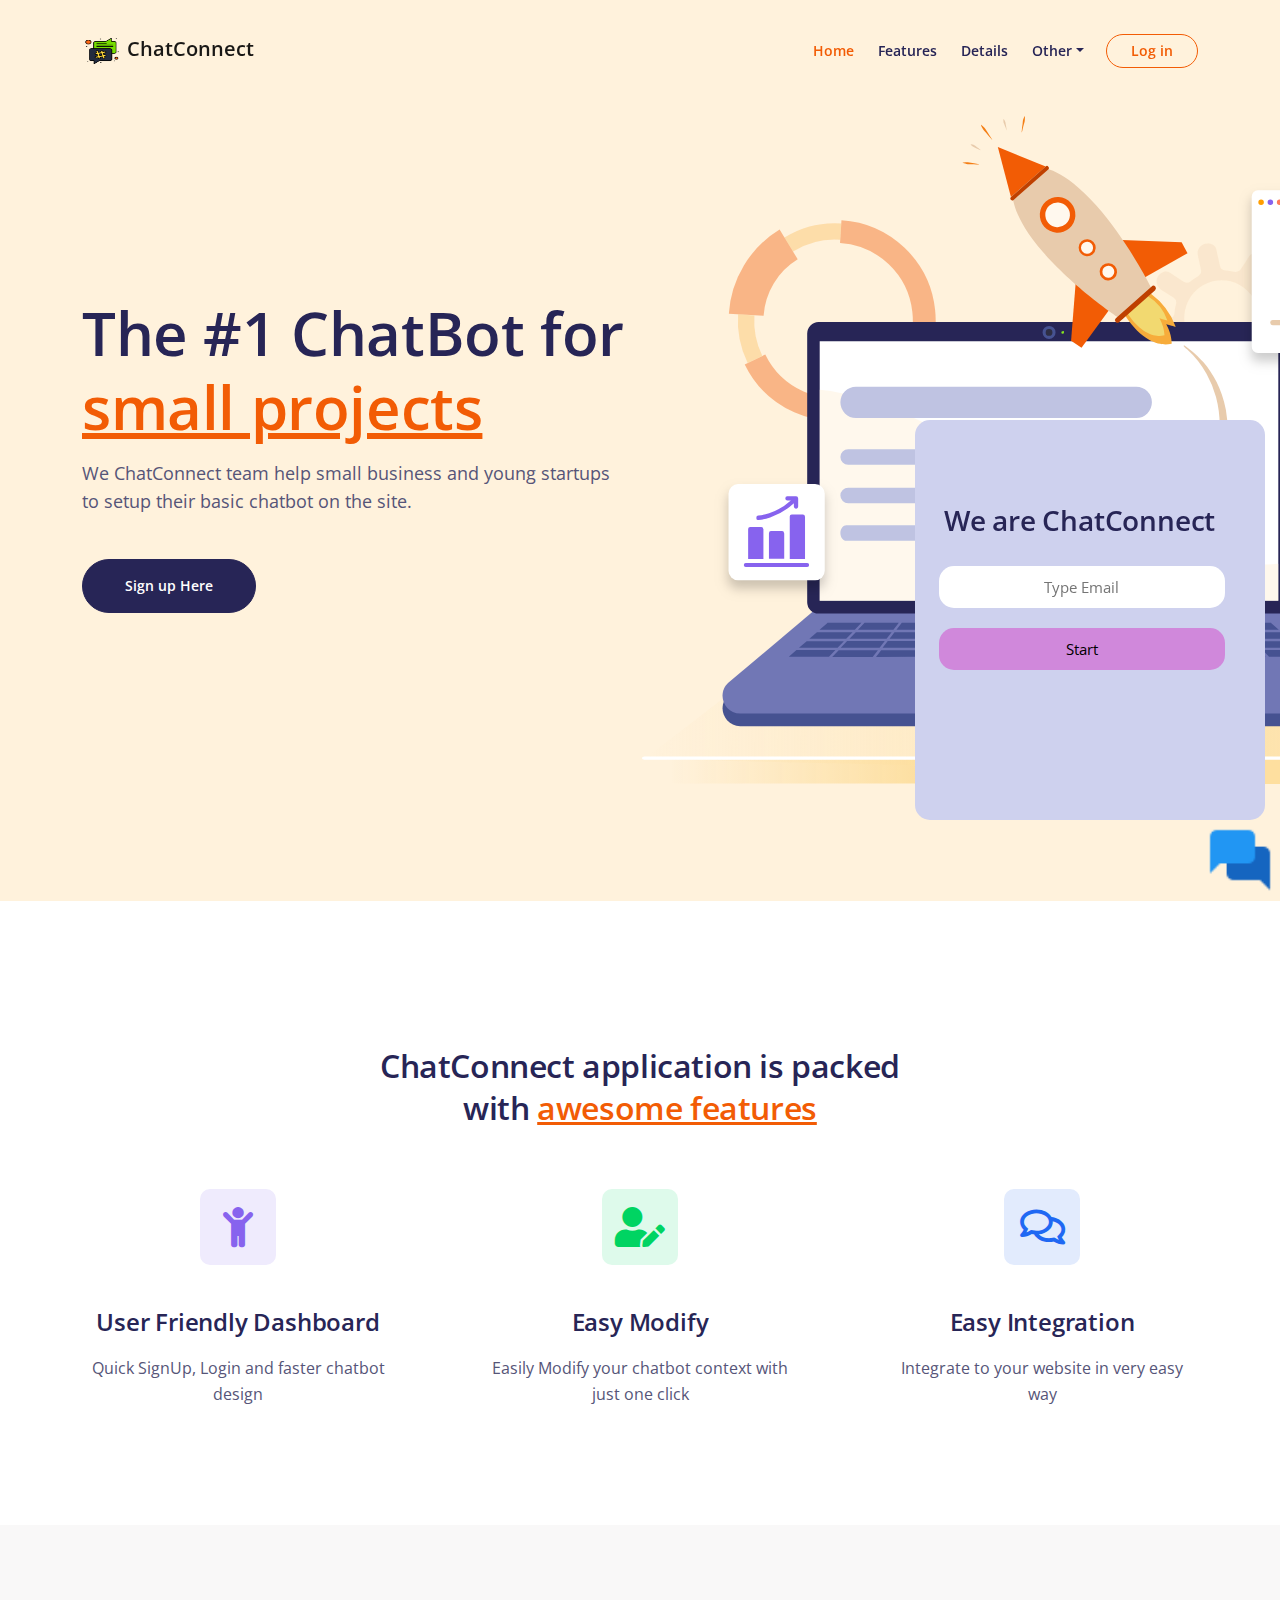
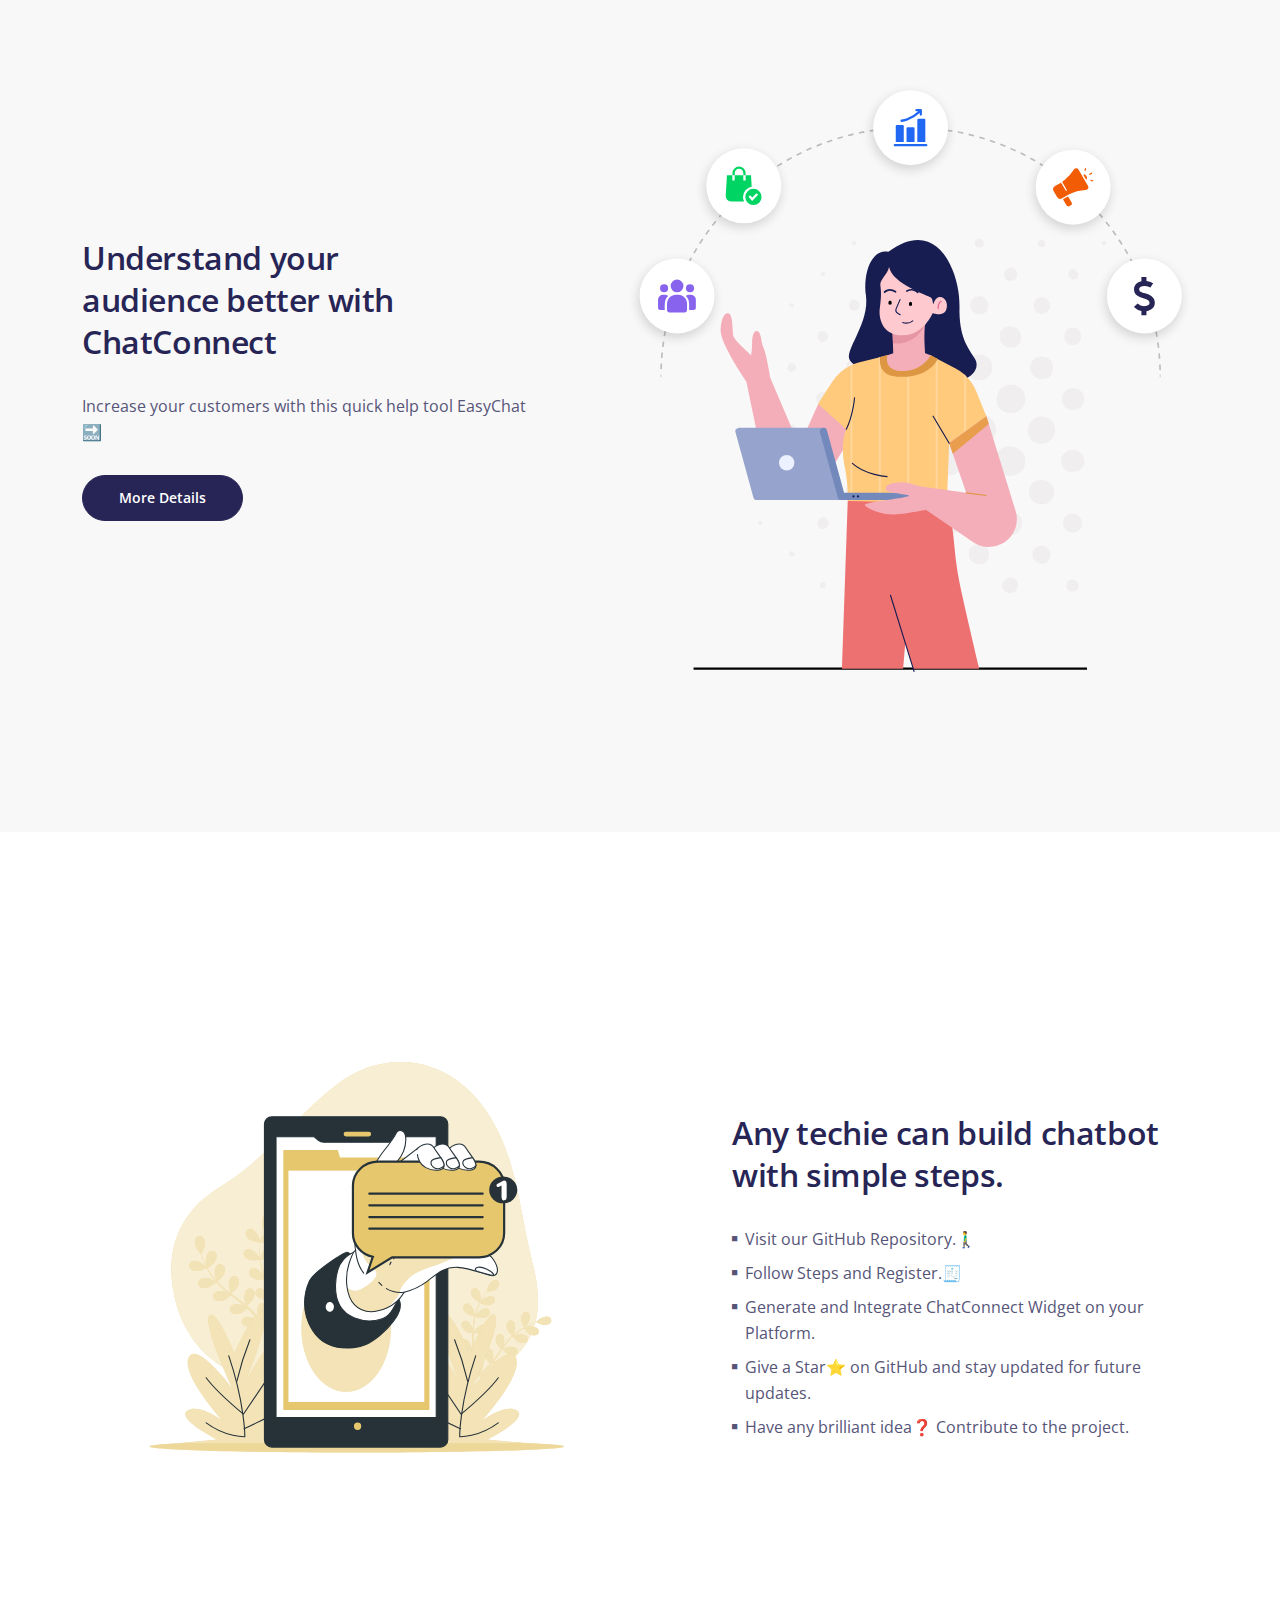
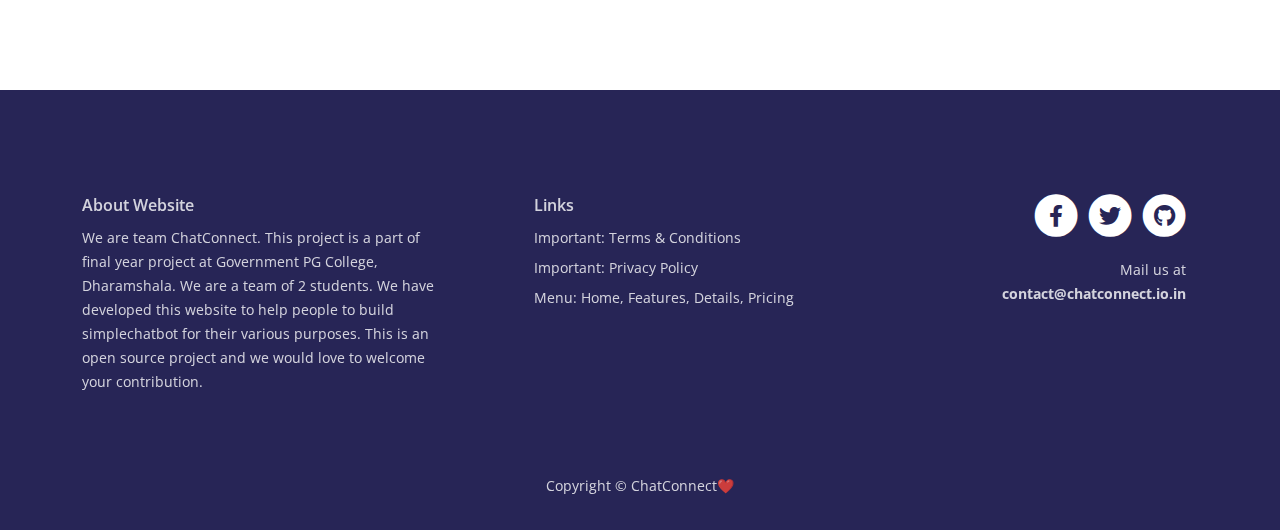
==== index.html @ c75a42ba "A chatbot website" ====
<!DOCTYPE html>
<html lang="en">

<head>
    <meta charset="utf-8">
    <meta name="viewport" content="width=device-width, initial-scale=1, shrink-to-fit=no">

    <!-- SEO Meta Tags -->
    <meta name="description" content="ChatConnect is a Final Year Project by students of Rajiv Gandhi College of Engineering Research and Technology, Chandrapur, Maharashtra.">
    <meta name="author" content="ChatConnect Team">
    <meta name="keywords" content="Best Chatbot Builder, JavaScript Chatbot, Open Source Chatbot, free chatbot,chatbot web application,bootstrap chatbot">
    <meta name="google-site-verification" content="56AmmQvuVXODUeE3Lm0507LO4G8ZgZD2p-uCyAZtt4Q" />
    <!-- OG Meta Tags to improve the way the post looks when you share the page on Facebook, Twitter, LinkedIn -->
    <meta property="og:site_name" content="official site of chatconnect" />
    <!-- website name -->
    <meta property="og:site" content="chatconnect.io.in" />
    <!-- website link -->
    <meta property="og:title" content="ChatConnect Team Presents" />
    <!-- title shown in the actual shared post -->
    <meta property="og:description" content="ChatConnect a free of cost chatbot builder web application which uses JSON to create meaningful chatbot for small business." />
    <!-- description shown in the actual shared post -->
    <meta property="og:image" content="chatconnect" />
    <!-- image link, make sure it's jpg -->
    <meta property="og:url" content="" />
    <!-- where do you want your post to link to -->

    <!-- Webpage Title -->
    <title>ChatConnect - Home</title>

    <!-- Styles -->
    <link href="https://fonts.googleapis.com/css2?family=Open+Sans:ital,wght@0,400;0,600;1,400&display=swap" rel="stylesheet">
    <link href="css/bootstrap.min.css" rel="stylesheet">
    <link href="css/fontawesome-all.min.css" rel="stylesheet">
    <link href="css/swiper.css" rel="stylesheet">
    <link href="css/styles.css" rel="stylesheet">
    <link rel="stylesheet" href="src/flow.css">
    <link rel="stylesheet" href="src/flowchat.css">

    <!-- Favicon  -->
    <link rel="icon" href="images/chatbot-logo.png">
</head>

<body data-bs-spy="scroll" data-bs-target="#navbarExample">

    <!-- Navigation -->
    <nav id="navbarExample" class="navbar navbar-expand-lg fixed-top navbar-light" aria-label="Main navigation">
        <div class="container">

            <!-- Image Logo -->
            <a class="navbar-brand logo-image" href="index.html" style="text-decoration: none;"><img src="images/chatbot-logo.png" alt="alternative" style="width: 40px;"> ChatConnect</a>

            <!-- Text Logo - Use this if you don't have a graphic logo -->
            <!-- <a class="navbar-brand logo-text" href="index.html">Ioniq</a> -->

            <button class="navbar-toggler p-0 border-0" type="button" id="navbarSideCollapse" aria-label="Toggle navigation">
                    <span class="navbar-toggler-icon"></span>
                </button>

            <div class="navbar-collapse offcanvas-collapse" id="navbarsExampleDefault">
                <ul class="navbar-nav ms-auto navbar-nav-scroll">
                    <li class="nav-item">
                        <a class="nav-link active" aria-current="page" href="#header">Home</a>
                    </li>
                    <li class="nav-item">
                        <a class="nav-link" href="#features">Features</a>
                    </li>
                    <li class="nav-item">
                        <a class="nav-link" href="#details">Details</a>
                    </li>
                    <li class="nav-item d-none">
                        <a class="nav-link" href="#pricing">Pricing</a>
                    </li>
                    <li class="nav-item dropdown">
                        <a class="nav-link dropdown-toggle" href="#" id="dropdown01" data-bs-toggle="dropdown" aria-expanded="false">Other</a>
                        <ul class="dropdown-menu" aria-labelledby="dropdown01">
                            <li><a class="dropdown-item" href="article.html">Article Details</a></li>
                            <li>
                                <div class="dropdown-divider"></div>
                            </li>
                            <li><a class="dropdown-item" href="terms.html">Terms Conditions</a></li>
                            <li>
                                <div class="dropdown-divider"></div>
                            </li>
                            <li><a class="dropdown-item" href="privacy.html">Privacy Policy</a></li>
                        </ul>
                    </li>
                </ul>
                <span class="nav-item">
                        <a class="btn-outline-sm" href="log-in.html">Log in</a>
                </span>
            </div>
            <!-- end of navbar-collapse -->
        </div>
        <!-- end of container -->
    </nav>
    <!-- end of navbar -->
    <!-- end of navigation -->


    <!-- Header -->
    <header id="header" class="header">
        <div class="container">
            <div class="row">
                <div class="col-lg-6">
                    <div class="text-container">
                        <h1 class="h1-large">The #1 ChatBot for<span class="replace-me">small projects, young startups</span></h1>
                        <p class="p-large">We ChatConnect team help small business and young startups to setup their basic chatbot on the site.</p>
                        <a class="btn-solid-lg" href="sign-up.html">Sign up Here</a>
                    </div>
                    <!-- end of text-container -->
                </div>
                <!-- end of col -->
                <div class="col-lg-6">
                    <div class="image-container">
                        <img class="img-fluid" src="images/header-illustration.svg" alt="alternative">
                    </div>
                    <!-- end of image-container -->
                </div>
                <!-- end of col -->
            </div>
            <!-- end of row -->
        </div>
        <!-- end of container -->
    </header>
    <!-- end of header -->
    <!-- end of header -->


    <!-- Features -->
    <div id="features" class="cards-1">
        <div class="container">
            <div class="row">
                <div class="col-lg-12">
                    <h2 class="h2-heading">ChatConnect application is packed with <span>awesome features</span></h2>
                </div>
                <!-- end of col -->
            </div>
            <!-- end of row -->
            <div class="row">
                <div class="col-lg-12">

                    <!-- Card -->
                    <div class="card">
                        <div class="card-icon">
                            <span class="fas fa-child"></span>
                        </div>
                        <div class="card-body">
                            <h4 class="card-title">User Friendly Dashboard</h4>
                            <p>Quick SignUp, Login and faster chatbot design</p>
                        </div>
                    </div>
                    <!-- end of card -->

                    <!-- Card -->
                    <div class="card">
                        <div class="card-icon green">
                            <span class="fas fa-user-edit"></span>
                        </div>
                        <div class="card-body">
                            <h4 class="card-title">Easy Modify</h4>
                            <p>Easily Modify your chatbot context with just one click</p>
                        </div>
                    </div>
                    <!-- end of card -->

                    <!-- Card -->
                    <div class="card">
                        <div class="card-icon blue">
                            <span class="far fa-comments"></span>
                        </div>
                        <div class="card-body">
                            <h4 class="card-title">Easy Integration</h4>
                            <p>Integrate to your website in very easy way</p>
                        </div>
                    </div>
                    <!-- end of card -->

                </div>
                <!-- end of col -->
            </div>
            <!-- end of row -->
        </div>
        <!-- end of container -->
    </div>
    <!-- end of cards-1 -->
    <!-- end of services -->


    <!-- Details 1 -->
    <div id="details" class="basic-1 bg-gray">
        <div class="container">
            <div class="row">
                <div class="col-lg-6 col-xl-5">
                    <div class="text-container">
                        <h2>Understand your audience better with ChatConnect</h2>
                        <p>Increase your customers with this quick help tool EasyChat 🔜</p>
                        <a class="btn-solid-reg" data-bs-toggle="modal" data-bs-target="#staticBackdrop">More Details</a>
                    </div>
                    <!-- end of text-container -->
                </div>
                <!-- end of col -->
                <div class="col-lg-6 col-xl-7">
                    <div class="image-container">
                        <img class="img-fluid" src="images/details-1.svg" alt="alternative">
                    </div>
                    <!-- end of image-container -->
                </div>
                <!-- end of col -->
            </div>
            <!-- end of row -->
        </div>
        <!-- end of container -->
    </div>
    <!-- end of basic-1 -->
    <!-- end of details 1 -->


    <!-- Details Modal -->
    <div id="staticBackdrop" class="modal fade" tabindex="-1" aria-hidden="true">
        <div class="modal-dialog">
            <div class="modal-content">
                <div class="row">
                    <button type="button" class="btn-close" data-bs-dismiss="modal" aria-label="Close"></button>
                    <div class="col-lg-8">
                        <div class="image-container">
                            <img class="img-fluid" src="images/details-modal.jpg" alt="alternative">
                        </div>
                        <!-- end of image-container -->
                    </div>
                    <!-- end of col -->
                    <div class="col-lg-4">
                        <h3>Goals to be accomplished</h3>
                        <hr>
                        <p>Dealing with user queries, website engagement.</p>
                        <h4>User Feedback</h4>
                        <p>Experience the new way to stay connect with users and receive constant feedback for improvisation.</p>
                        <ul class="list-unstyled li-space-lg">
                            <li class="d-flex">
                                <i class="fas fa-chevron-right"></i>
                                <div class="flex-grow-1">EasyChat tool Coming Soon</div>
                            </li>
                            <li class="d-flex">
                                <i class="fas fa-chevron-right"></i>
                                <div class="flex-grow-1">EasyChat tool Coming Soon</div>
                            </li>
                            <li class="d-flex">
                                <i class="fas fa-chevron-right"></i>
                                <div class="flex-grow-1">EasyChat tool Coming Soon</div>
                            </li>
                            <li class="d-flex">
                                <i class="fas fa-chevron-right"></i>
                                <div class="flex-grow-1">EasyChat tool Coming Soon</div>
                            </li>
                            <li class="d-flex">
                                <i class="fas fa-chevron-right"></i>
                                <div class="flex-grow-1">EasyChat tool Coming Soon</div>
                            </li>
                        </ul>
                        <a id="modalCtaBtn" class="btn-solid-reg" href="#your-link">Details</a>
                        <button type="button" class="btn-outline-reg" data-bs-dismiss="modal">Close</button>
                    </div>
                    <!-- end of col -->
                </div>
                <!-- end of row -->
            </div>
            <!-- end of modal-content -->
        </div>
        <!-- end of modal-dialog -->
    </div>
    <!-- end of modal -->
    <!-- end of details modal -->


    <!-- Details 2 -->
    <div class="basic-2">
        <div class="container">
            <div class="row">
                <div class="col-lg-6">
                    <div class="image-container">
                        <img class="img-fluid" src="images/details-7.svg" alt="alternative">
                    </div>
                    <!-- end of image-container -->
                </div>
                <!-- end of col -->
                <div class="col-lg-6">
                    <div class="text-container">
                        <h2>Any techie can build chatbot with simple steps.</h2>
                        <p></p>
                        <ul class="list-unstyled li-space-lg">
                            <li class="d-flex">
                                <i class="fas fa-square"></i>
                                <div class="flex-grow-1">Visit our GitHub Repository.🚶‍♂️</div>
                            </li>
                            <li class="d-flex">
                                <i class="fas fa-square"></i>
                                <div class="flex-grow-1">Follow Steps and Register.🧾</div>
                            </li>
                            <li class="d-flex">
                                <i class="fas fa-square"></i>
                                <div class="flex-grow-1">Generate and Integrate ChatConnect Widget on your Platform.</div>
                            </li>
                            <li class="d-flex">
                                <i class="fas fa-square"></i>
                                <div class="flex-grow-1">Give a Star⭐ on GitHub and stay updated for future updates.</div>
                            </li>
                            <li class="d-flex">
                                <i class="fas fa-square"></i>
                                <div class="flex-grow-1">Have any brilliant idea❓ Contribute to the project.</div>
                            </li>
                        </ul>
                    </div>
                    <!-- end of text-container -->
                </div>
                <!-- end of col -->
            </div>
            <!-- end of row -->
        </div>
        <!-- end of container -->
    </div>
    <!-- end of basic-2 -->
    <!-- end of details 2 -->



    <!-- Pricing -->
    <div id="pricing" class="cards-2 bg-gray d-none">
        <div class="container">
            <div class="row">
                <div class="col-lg-12">
                    <h2 class="h2-heading">Free forever tier and 2 pro plans</h2>
                </div>
                <!-- end of col -->
            </div>
            <!-- end of row -->
            <div class="row">
                <div class="col-lg-12">

                    <!-- Card -->
                    <div class="card">
                        <div class="card-body">
                            <div class="card-title">
                                <img class="decoration-lines" src="images/decoration-lines.svg" alt="alternative"><span>Free tier</span><img class="decoration-lines flipped" src="images/decoration-lines.svg" alt="alternative">
                            </div>
                            <ul class="list-unstyled li-space-lg">
                                <li>Fusce pulvinar eu mi acm</li>
                                <li>Curabitur consequat nisl bro</li>
                                <li>Reget facilisis molestie</li>
                                <li>Vivamus vitae sem in tortor</li>
                                <li>Pharetra vehicula ornares</li>
                                <li>Vivamus dignissim sit amet</li>
                                <li>Ut convallis aliquama set</li>
                            </ul>
                            <div class="price">Free</div>
                            <a href="sign-up.html" class="btn-solid-reg">Sign up</a>
                        </div>
                    </div>
                    <!-- end of card -->

                    <!-- Card -->
                    <div class="card">
                        <div class="card-body">
                            <div class="card-title">
                                <img class="decoration-lines" src="images/decoration-lines.svg" alt="alternative"><span>Advanced</span><img class="decoration-lines flipped" src="images/decoration-lines.svg" alt="alternative">
                            </div>
                            <ul class="list-unstyled li-space-lg">
                                <li>Nunc commodo magna quis</li>
                                <li>Lacus fermentum tincidunt</li>
                                <li>Nullam lobortis porta diam</li>
                                <li>Announcing of invita mro</li>
                                <li>Dictum metus placerat luctus</li>
                                <li>Sed laoreet blandit mollis</li>
                                <li>Mauris non luctus est</li>
                            </ul>
                            <div class="price">$19<span>/month</span></div>
                            <a href="sign-up.html" class="btn-solid-reg">Sign up</a>
                        </div>
                    </div>
                    <!-- end of card -->

                    <!-- Card -->
                    <div class="card">
                        <div class="card-body">
                            <div class="card-title">
                                <img class="decoration-lines" src="images/decoration-lines.svg" alt="alternative"><span>Professional</span><img class="decoration-lines flipped" src="images/decoration-lines.svg" alt="alternative">
                            </div>
                            <ul class="list-unstyled li-space-lg">
                                <li>Quisque rutrum mattis</li>
                                <li>Quisque tristique cursus lacus</li>
                                <li>Interdum sollicitudin maec</li>
                                <li>Quam posuerei pellentesque</li>
                                <li>Est neco gravida turpis integer</li>
                                <li>Mollis felis. Integer id quam</li>
                                <li>Id tellus hendrerit lacinia</li>
                            </ul>
                            <div class="price">$29<span>/month</span></div>
                            <a href="sign-up.html" class="btn-solid-reg">Sign up</a>
                        </div>
                    </div>
                    <!-- end of card -->

                </div>
                <!-- end of col -->
            </div>
            <!-- end of row -->
        </div>
        <!-- end of container -->
    </div>
    <!-- end of cards-2 -->
    <!-- end of pricing -->



    <!-- Footer -->
    <div class="footer">
        <div class="container">
            <div class="row">
                <div class="col-lg-12">
                    <div class="footer-col first">
                        <h6>About Website</h6>
                        <p class="p-small">We are team ChatConnect. This project is a part of final year project at Government PG College, Dharamshala. We are a team of 2 students. We have developed this website to help people
                            to build simplechatbot for their various purposes. This is an open source project and we would love to welcome your contribution.
                        </p>
                    </div>
                    <!-- end of footer-col -->
                    <div class="footer-col second">
                        <h6>Links</h6>
                        <ul class="list-unstyled li-space-lg p-small">
                            <li>Important: <a href="terms.html">Terms & Conditions</a></li>
                            <li>Important: <a href="privacy.html">Privacy Policy</a></li>
                            <li>Menu: <a href="#header">Home</a>, <a href="#features">Features</a>, <a href="#details">Details</a>, <a href="#pricing">Pricing</a></li>
                        </ul>
                    </div>
                    <!-- end of footer-col -->
                    <div class="footer-col third">
                        <span class="fa-stack">
                                <a href="#">
                                    <i class="fas fa-circle fa-stack-2x"></i>
                                    <i class="fab fa-facebook-f fa-stack-1x"></i>
                                </a>
                            </span>
                        <span class="fa-stack">
                                <a href="#">
                                    <i class="fas fa-circle fa-stack-2x"></i>
                                    <i class="fab fa-twitter fa-stack-1x"></i>
                                </a>
                            </span>

                        <span class="fa-stack">
                                <a href="https://github.com/AmulyaMachhan/ChatConnect">
                                    <i class="fas fa-circle fa-stack-2x"></i>
                                    <i class="fab fa-github fa-stack-1x"></i>
                                </a>
                            </span>
                        <p class="p-small">Mail us at <a href="mailto:machhanamulya@gmail.com"><strong>contact@chatconnect.io.in</strong></a></p>
                    </div>
                    <!-- end of footer-col -->
                </div>
                <!-- end of col -->
            </div>
            <!-- end of row -->
        </div>
        <!-- end of container -->
    </div>
    <!-- end of footer -->
    <!-- end of footer -->


    <!-- Copyright -->
    <div class="copyright">
        <div class="container">
            <div class="row">
                <div class="col-lg-12">
                    <p class="p-small">Copyright © <a href="#your-link">ChatConnect❤️</a></p>
                </div>
                <!-- end of col -->
            </div>
            <!-- enf of row -->
        </div>
        <!-- end of container -->
    </div>
    <!-- end of copyright -->
    <!-- end of copyright -->


    <!-- Back To Top Button -->
    <button onclick="topFunction()" id="myBtn">
            <img src="images/up-arrow.png" alt="alternative">
        </button>
    <!-- end of back to top button -->

    <!-- Scripts -->
    <script src="js/bootstrap.min.js"></script>
    <!-- Bootstrap framework -->
    <script src="js/swiper.min.js"></script>
    <!-- Swiper for image and text sliders -->
    <script src="js/purecounter.min.js"></script>
    <!-- Purecounter counter for statistics numbers -->
    <script src="js/replaceme.min.js"></script>
    <!-- ReplaceMe for rotating text -->
    <script src="js/scripts.js"></script>
    <!-- Custom scripts -->
    <script src="https://code.jquery.com/jquery-3.4.1.min.js"></script>
    <script src="src/flowchat.js"></script>
    <script src="src/flowchatui.js"></script>
    <script>
        $(function() {

            $.getJSON("demo-data/data.json", function(dataJSON) {
                $('#flowchat').flowchat({
                    dataJSON: dataJSON,
                    autoStart: false
                });
            });
        });
    </script>

</body>

</html>
---- css/styles.css ----
/* Description: Master CSS file */


/*****************************************
Table Of Contents:
- General Styles
- Navigation
- Header
- Features
- Details 1
- Details Modal
- Details 2
- Testimonials
- Invitation
- Pricing
- Questions
- Footer
- Copyright
- Back To Top Button
- Extra Pages
- Media Queries
******************************************/


/*****************************************
Colors:
- Backgrounds - light gray #f9f8f8
- Buttons - navy blue #272556
- Buttons - orange #f25c05
- Headings text - navy blue #272556
- Body text - dark gray #565578
******************************************/


/**************************/


/*     General Styles     */


/**************************/


/* Button used to open the chat form - fixed at the bottom of the page */

body,
html {
    width: 100%;
    height: 100%;
}

body,
p {
    color: #565578;
    font: 400 1rem/1.625rem "Open Sans", sans-serif;
}

h1 {
    color: #272556;
    font-weight: 600;
    font-size: 2.5rem;
    line-height: 3.25rem;
    letter-spacing: -0.4px;
}

h2 {
    color: #272556;
    font-weight: 600;
    font-size: 2rem;
    line-height: 2.625rem;
    letter-spacing: -0.4px;
}

h3 {
    color: #272556;
    font-weight: 600;
    font-size: 1.75rem;
    line-height: 2.25rem;
    letter-spacing: -0.2px;
}

h4 {
    color: #272556;
    font-weight: 600;
    font-size: 1.5rem;
    line-height: 2.125rem;
    letter-spacing: -0.2px;
}

h5 {
    color: #272556;
    font-weight: 600;
    font-size: 1.25rem;
    line-height: 1.625rem;
}

h6 {
    color: #272556;
    font-weight: 600;
    font-size: 1rem;
    line-height: 1.375rem;
}

.p-large {
    font-size: 1.125rem;
    line-height: 1.75rem;
}

.p-small {
    font-size: 0.875rem;
    line-height: 1.5rem;
}

.testimonial-text {
    font-style: italic;
}

.testimonial-author {
    font-weight: 600;
    font-size: 1.125rem;
    line-height: 1.625rem;
}

.li-space-lg li {
    margin-bottom: 0.5rem;
}

a {
    color: #565578;
    text-decoration: underline;
}

a:hover {
    color: #565578;
    text-decoration: underline;
}

.no-line {
    text-decoration: none;
}

.no-line:hover {
    text-decoration: none;
}

.blue {
    color: #6168ff;
}

.bg-gray {
    background-color: #f9f8f8;
}

.btn-solid-reg {
    display: inline-block;
    padding: 1.375rem 2.25rem 1.375rem 2.25rem;
    border: 1px solid #272556;
    border-radius: 30px;
    background-color: #272556;
    color: #ffffff;
    font-weight: 600;
    font-size: 0.875rem;
    line-height: 0;
    text-decoration: none;
    transition: all 0.2s;
}

.btn-solid-reg:hover {
    background-color: transparent;
    color: #272556;
    /* needs to stay here because of the color property of a tag */
    text-decoration: none;
}

.btn-solid-lg {
    display: inline-block;
    padding: 1.625rem 2.625rem 1.625rem 2.625rem;
    border: 1px solid #272556;
    border-radius: 30px;
    background-color: #272556;
    color: #ffffff;
    font-weight: 600;
    font-size: 0.875rem;
    line-height: 0;
    text-decoration: none;
    transition: all 0.2s;
}

.btn-solid-lg:hover {
    background-color: transparent;
    color: #272556;
    /* needs to stay here because of the color property of a tag */
    text-decoration: none;
}

.btn-solid-sm {
    display: inline-block;
    padding: 1rem 1.5rem 1rem 1.5rem;
    border: 1px solid #272556;
    border-radius: 30px;
    background-color: #272556;
    color: #ffffff;
    font-weight: 600;
    font-size: 0.875rem;
    line-height: 0;
    text-decoration: none;
    transition: all 0.2s;
}

.btn-solid-sm:hover {
    background-color: transparent;
    color: #272556;
    /* needs to stay here because of the color property of a tag */
    text-decoration: none;
}

.btn-outline-reg {
    display: inline-block;
    padding: 1.375rem 2.25rem 1.375rem 2.25rem;
    border: 1px solid #f25c05;
    border-radius: 30px;
    background-color: transparent;
    color: #f25c05;
    font-weight: 600;
    font-size: 0.875rem;
    line-height: 0;
    text-decoration: none;
    transition: all 0.2s;
}

.btn-outline-reg:hover {
    background-color: #f25c05;
    color: #ffffff;
    text-decoration: none;
}

.btn-outline-lg {
    display: inline-block;
    padding: 1.625rem 2.625rem 1.625rem 2.625rem;
    border: 1px solid #f25c05;
    border-radius: 30px;
    background-color: transparent;
    color: #f25c05;
    font-weight: 600;
    font-size: 0.875rem;
    line-height: 0;
    text-decoration: none;
    transition: all 0.2s;
}

.btn-outline-lg:hover {
    background-color: #565578;
    color: #ffffff;
    text-decoration: none;
}

.btn-outline-sm {
    display: inline-block;
    padding: 1rem 1.5rem 1rem 1.5rem;
    border: 1px solid #f25c05;
    border-radius: 30px;
    background-color: transparent;
    color: #f25c05;
    font-weight: 600;
    font-size: 0.875rem;
    line-height: 0;
    text-decoration: none;
    transition: all 0.2s;
}

.btn-outline-sm:hover {
    background-color: #f25c05;
    color: #ffffff;
    text-decoration: none;
}

.form-floating label {
    margin-left: 0.5rem;
    color: #72719b;
}

.form-floating .form-control {
    padding-left: 1.25rem;
}

.form-control-submit-button {
    display: inline-block;
    width: 100%;
    height: 3.25rem;
    border: 1px solid #f25c05;
    border-radius: 30px;
    background-color: #f25c05;
    color: #ffffff;
    font-weight: 600;
    font-size: 0.875rem;
    line-height: 0;
    cursor: pointer;
    transition: all 0.2s;
}

.form-control-submit-button:hover {
    border: 1px solid #f25c05;
    background-color: transparent;
    color: #f25c05;
}


/* Fade Animation For Rotating Text - ReplaceMe  */

@-webkit-keyframes fadeIn {
    from {
        opacity: 0;
    }
    to {
        opacity: 1;
    }
}

@keyframes fadeIn {
    from {
        opacity: 0;
    }
    to {
        opacity: 1;
    }
}

.fadeIn {
    -webkit-animation: fadeIn 0.6s;
    animation: fadeIn 0.6s;
}

@-webkit-keyframes fadeOut {
    from {
        opacity: 1;
    }
    to {
        opacity: 0;
    }
}

@keyframes fadeOut {
    from {
        opacity: 1;
    }
    to {
        opacity: 0;
    }
}


/* end of fade animation for rotating text - replaceme */


/**********************/

body::-webkit-scrollbar {
    width: 0.5rem;
}

body::-webkit-scrollbar-track {
    box-shadow: inset 0 0 6px rgba(0, 0, 0, 0.3);
}

body::-webkit-scrollbar-thumb {
    background-color: darkgrey;
    outline: 5px solid slategrey;
}


/*     Navigation     */


/**********************/

.navbar {
    background-color: #fff2dc;
    font-weight: 600;
    font-size: 0.875rem;
    line-height: 0.875rem;
}

.navbar .navbar-brand {
    padding-top: 0.5rem;
    padding-bottom: 0.5rem;
}

.navbar .logo-image img {
    width: 132px;
    height: 30px;
}

.navbar .logo-text {
    color: #272556;
    font-weight: 600;
    font-size: 1.875rem;
    line-height: 1rem;
    text-decoration: none;
}

.offcanvas-collapse {
    position: fixed;
    top: 3.25rem;
    /* adjusts the height between the top of the page and the offcanvas menu */
    bottom: 0;
    left: 100%;
    width: 100%;
    padding-right: 1rem;
    padding-left: 1rem;
    overflow-y: auto;
    visibility: hidden;
    background-color: #fff2dc;
    transition: visibility .3s ease-in-out, -webkit-transform .3s ease-in-out;
    transition: transform .3s ease-in-out, visibility .3s ease-in-out;
    transition: transform .3s ease-in-out, visibility .3s ease-in-out, -webkit-transform .3s ease-in-out;
}

.offcanvas-collapse.open {
    visibility: visible;
    -webkit-transform: translateX(-100%);
    transform: translateX(-100%);
}

.navbar .navbar-nav {
    margin-top: 0.75rem;
    margin-bottom: 0.5rem;
}

.navbar .nav-item .nav-link {
    padding-top: 0.625rem;
    padding-bottom: 0.625rem;
    color: #272556;
    text-decoration: none;
    transition: all 0.2s ease;
}

.navbar .nav-item.dropdown.show .nav-link,
.navbar .nav-item .nav-link:hover,
.navbar .nav-item .nav-link.active {
    color: #f25c05;
}


/* Dropdown Menu */

.navbar .dropdown .dropdown-menu {
    animation: fadeDropdown 0.2s;
    /* required for the fade animation */
}

@keyframes fadeDropdown {
    0% {
        opacity: 0;
    }
    100% {
        opacity: 1;
    }
}

.navbar .dropdown-menu {
    margin-top: 0.25rem;
    margin-bottom: 0.25rem;
    border: none;
    background-color: #fff2dc;
}

.navbar .dropdown-item {
    padding-top: 0.625rem;
    padding-bottom: 0.625rem;
    color: #272556;
    font-weight: 600;
    font-size: 0.875rem;
    line-height: 0.875rem;
    text-decoration: none;
}

.navbar .dropdown-item:hover {
    background-color: #fff2dc;
    color: #f25c05;
}

.navbar .dropdown-divider {
    width: 100%;
    height: 1px;
    margin: 0.5rem auto 0.5rem auto;
    border: none;
    background-color: #d1d1d1;
}


/* end of dropdown menu */

.navbar .navbar-toggler {
    padding: 0;
    border: none;
    font-size: 1.25rem;
}


/*-------------------Regsiter-html--------------------*/

.account-settings .user-profile {
    margin: 0 0 1rem 0;
    padding-bottom: 1rem;
    text-align: center;
}

.account-settings .user-profile .user-avatar {
    margin: 0 0 1rem 0;
}

.account-settings .user-profile .user-avatar img {
    width: 150px;
    height: 150px;
    -webkit-border-radius: 100px;
    -moz-border-radius: 100px;
    border-radius: 100px;
}

.account-settings .user-profile h5.user-name {
    margin: 0 0 0.5rem 0;
}

.account-settings .user-profile h6.user-email {
    margin: 0;
    font-size: 0.8rem;
    font-weight: 400;
    color: #9fa8b9;
}

.account-settings .about {
    margin: 2rem 0 0 0;
    text-align: center;
}

.account-settings .about h5 {
    margin: 0 0 15px 0;
    color: #f25c05;
}

.account-settings .about p {
    font-size: 0.825rem;
}

.mb-2 {
    color: #f25c05;
}

.text-right button {
    background-color: #272556;
    color: #fff;
    font-weight: bold;
}

.text-right button:hover {
    background-color: #272556;
    color: #fff;
    font-weight: bold;
}

.form-control {
    border: 1px solid #cfd1d8;
    -webkit-border-radius: 2px;
    -moz-border-radius: 2px;
    border-radius: 2px;
    font-size: .825rem;
    background: #ffffff;
    color: #2e323c;
}

.card {
    background: #ffffff;
    -webkit-border-radius: 5px;
    -moz-border-radius: 5px;
    border-radius: 5px;
    border: 0;
    margin-bottom: 1rem;
}

.text-right button {
    margin-top: 15px;
}


/*--------------Regsiter html ends---------------*/


/******************/


/*     Header     */


/******************/

.header {
    padding-top: 10px;
    padding-bottom: 9rem;
    background-color: #fff2dc;
    text-align: center;
}

.header .h1-large {
    margin-bottom: 15px;
}

.header .replace-me {
    color: #f25c05;
}

.header .replace-me span {
    text-decoration: underline;
}

.header .p-large {
    margin-bottom: 2.75rem;
}

.header .btn-solid-lg {
    display: block;
    margin-bottom: 1.75rem;
}

.header .text-container {
    margin-bottom: 5rem;
}


/********************/


/*     Features     */


/********************/

.cards-1 {
    padding-top: 9rem;
    padding-bottom: 1.25em;
    text-align: center;
}

.cards-1 .h2-heading {
    margin-bottom: 3.75rem;
}

.cards-1 .h2-heading span {
    color: #f25c05;
    text-decoration: underline;
}

.cards-1 .card {
    margin-bottom: 5rem;
    border: none;
    background-color: transparent;
}

.cards-1 .card-icon {
    width: 76px;
    height: 76px;
    margin-right: auto;
    margin-bottom: 2.5rem;
    margin-left: auto;
    border-radius: 10px;
    background-color: #efebfd;
}

.cards-1 .card-icon .fas,
.cards-1 .card-icon .far {
    color: #8763ee;
    font-size: 2.5rem;
    line-height: 76px;
}

.cards-1 .card-icon.green {
    background-color: #defaeb;
}

.cards-1 .card-icon.green .fas,
.cards-1 .card-icon.green .far {
    color: #00d462;
}

.cards-1 .card-icon.blue {
    background-color: #e2ebfd;
}

.cards-1 .card-icon.blue .fas,
.cards-1 .card-icon.blue .far {
    color: #1f68f3;
}

.cards-1 .card-body {
    padding: 0;
}

.cards-1 .card-title {
    margin-bottom: 1rem;
}

.cards-1 .card-body p {
    margin-bottom: 1.125rem;
}


/*********************/


/*     Details 1     */


/*********************/

.basic-1 {
    padding-top: 9.5rem;
    padding-bottom: 10rem;
}

.basic-1 .text-container {
    margin-bottom: 4rem;
}

.basic-1 h2 {
    margin-bottom: 1.875rem;
}

.basic-1 p {
    margin-bottom: 1.875rem;
}

.basic-1 .btn-solid-reg {
    cursor: pointer;
}


/*************************/


/*     Details Modal     */


/*************************/

.modal-dialog {
    max-width: 1150px;
    margin-right: 1rem;
    margin-left: 1rem;
    pointer-events: all;
}

.modal-content {
    padding: 2.75rem 1.25rem;
}

.modal-content .btn-close {
    position: absolute;
    right: 10px;
    top: 10px;
}

.modal-content .image-container {
    margin-bottom: 3rem;
}

.modal-content img {
    border-radius: 6px;
}

.modal-content h3 {
    margin-bottom: 0.5rem;
}

.modal-content hr {
    width: 44px;
    margin-top: 0.125rem;
    margin-bottom: 1.25rem;
    margin-left: 0;
    height: 2px;
    border: none;
    background-color: #53575a;
}

.modal-content h4 {
    margin-top: 2rem;
    margin-bottom: 0.625rem;
}

.modal-content .list-unstyled {
    margin-bottom: 2rem;
}

.modal-content .list-unstyled .fas {
    font-size: 0.75rem;
    line-height: 1.75rem;
}

.modal-content .list-unstyled .flex-grow-1 {
    margin-left: 0.5rem;
}

.modal-content .btn-solid-reg {
    margin-right: 0.5rem;
}

.modal-content .btn-outline-reg {
    cursor: pointer;
}


/*********************/


/*     Details 2     */


/*********************/

.basic-2 {
    padding-top: 9.5rem;
    padding-bottom: 9rem;
}

.basic-2 .image-container {
    margin-bottom: 5rem;
}

.basic-2 h2 {
    margin-bottom: 1.875rem;
}

.basic-2 .list-unstyled .fas {
    font-size: 0.375rem;
    line-height: 1.625rem;
}

.basic-2 .list-unstyled .flex-grow-1 {
    margin-left: 0.5rem;
}


/************************/


/*     Testimonials     */


/************************/

.slider-1 {
    padding-top: 9.25rem;
    padding-bottom: 9.75rem;
}

.slider-1 .section-title {
    text-align: center;
}

.slider-1 .h2-heading {
    margin-bottom: 3rem;
    text-align: center;
}

.slider-1 .slider-container {
    position: relative;
}

.slider-1 .swiper-container {
    position: static;
    width: 86%;
    text-align: center;
}

.slider-1 .swiper-button-prev:focus,
.slider-1 .swiper-button-next:focus {
    /* even if you can't see it chrome you can see it on mobile device */
    outline: none;
}

.slider-1 .swiper-button-prev {
    left: -12px;
    background-image: url("data:image/svg+xml;charset=utf-8,%3Csvg%20xmlns%3D'http%3A%2F%2Fwww.w3.org%2F2000%2Fsvg'%20viewBox%3D'0%200%2028%2044'%3E%3Cpath%20d%3D'M0%2C22L22%2C0l2.1%2C2.1L4.2%2C22l19.9%2C19.9L22%2C44L0%2C22L0%2C22L0%2C22z'%20fill%3D'%23707375'%2F%3E%3C%2Fsvg%3E");
    background-size: 18px 28px;
}

.slider-1 .swiper-button-next {
    right: -12px;
    background-image: url("data:image/svg+xml;charset=utf-8,%3Csvg%20xmlns%3D'http%3A%2F%2Fwww.w3.org%2F2000%2Fsvg'%20viewBox%3D'0%200%2028%2044'%3E%3Cpath%20d%3D'M27%2C22L27%2C22L5%2C44l-2.1-2.1L22.8%2C22L2.9%2C2.1L5%2C0L27%2C22L27%2C22z'%20fill%3D'%23707375'%2F%3E%3C%2Fsvg%3E");
    background-size: 18px 28px;
}

.slider-1 .card {
    position: relative;
    border: none;
    background-color: transparent;
}

.slider-1 .card-image {
    width: 80px;
    height: 80px;
    margin-right: auto;
    margin-bottom: 1.25rem;
    margin-left: auto;
    border-radius: 50%;
}

.slider-1 .card-body {
    padding: 0;
}

.slider-1 .testimonial-text {
    margin-bottom: 1rem;
}

.slider-1 .testimonial-author {
    margin-bottom: 0;
    color: #181c3b;
}


/**********************/


/*     Invitation     */


/**********************/

.basic-3 {
    padding-top: 9rem;
    padding-bottom: 9rem;
    background-color: #272556;
    text-align: center;
}

.basic-3 h4 {
    margin-bottom: 2.375rem;
    color: #ffffff;
}

.basic-3 .btn-outline-lg {
    border-color: #ffffff;
    color: #ffffff;
}

.basic-3 .btn-outline-lg:hover {
    background-color: #ffffff;
    color: #272556;
}


/*******************/


/*     Pricing     */


/*******************/

.cards-2 {
    padding-top: 9rem;
    padding-bottom: 5.25em;
}

.cards-2 .h2-heading {
    margin-bottom: 3.75rem;
    text-align: center;
}

.cards-2 .card {
    margin-bottom: 5rem;
    padding: 4rem 1rem;
    border: 1px solid #9fa3ae;
    border-radius: 20px;
    background-color: #ffffff;
    text-align: center;
}

.cards-2 .card-body {
    padding: 0;
}

.cards-2 .card-title {
    margin-bottom: 2rem;
}

.cards-2 .card-title .decoration-lines {
    width: 30px;
    margin-bottom: 0.25rem;
}

.cards-2 .card-title .decoration-lines.flipped {
    transform: scaleX(-1);
}

.cards-2 .card-title span {
    margin-right: 0.75rem;
    margin-left: 0.75rem;
    color: #272556;
    font-weight: 600;
    font-size: 1.75rem;
    line-height: 2rem;
    letter-spacing: -0.2px;
}

.cards-2 .card-body .list-unstyled {
    margin-bottom: 3rem;
}

.cards-2 .card-body .list-unstyled li {
    margin-bottom: 0.625rem;
}

.cards-2 .card-body .price {
    margin-bottom: 3rem;
    color: #272556;
    font-weight: 600;
    font-size: 3.5rem;
    line-height: 2rem;
    letter-spacing: -0.2px;
}

.cards-2 .card-body .price span {
    font-weight: 400;
    font-size: 1rem;
    line-height: 0;
}


/*********************/


/*     Questions     */


/*********************/

.accordion-1 {
    padding-top: 9rem;
    padding-bottom: 9rem;
}

.accordion-1 .h2-heading {
    margin-bottom: 1.5rem;
    text-align: center;
}

.accordion-1 .accordion-item {
    padding-bottom: 1rem;
    border: none;
    border-bottom: 1px solid #cdcedd;
}

.accordion-1 .accordion-header {
    width: 100%;
}

.accordion-1 .accordion-button {
    width: auto;
    padding-top: 2rem;
    padding-left: 0;
    background: none;
    box-shadow: none;
    font-weight: 600;
    font-size: 1.15rem;
    line-height: 1.625rem;
}

.accordion-1 .accordion-button:not(.collapsed) {
    color: #212529;
}

.accordion-1 .accordion-button::after,
.accordion-1 .accordion-button:not(.collapsed)::after {
    display: none;
}

.accordion-1 .accordion-button:not(.collapsed)::before {
    background-image: url("data:image/svg+xml;charset=UTF-8,%3csvg xmlns='http://www.w3.org/2000/svg' viewBox='0 0 436.686 265.011'%3e%3cdefs%3e%3cstyle%3e.cls-1%7bfill:%23272556;%7d%3c/style%3e%3c/defs%3e%3ctitle%3echevron-down-solid-1%3c/title%3e%3cpath class='cls-1' d='M201.373,257.982L7.03,63.638a24,24,0,0,1,0-33.941L29.7,7.03a24,24,0,0,1,33.9-.04L218.344,161.011,373.089,6.99a24,24,0,0,1,33.9.04L429.657,29.7a24,24,0,0,1,0,33.941L235.315,257.982a24,24,0,0,1-33.942,0h0Z'/%3e%3c/svg%3e");
    transform: rotate(-180deg);
}

.accordion-1 .accordion-button::before {
    align-self: flex-start;
    flex-shrink: 0;
    width: 1.125rem;
    height: 0.75rem;
    margin-top: 0.5rem;
    margin-right: 0.75rem;
    margin-left: auto;
    content: "";
    background-image: url("data:image/svg+xml;charset=UTF-8,%3csvg xmlns='http://www.w3.org/2000/svg' viewBox='0 0 436.686 265.011'%3e%3cdefs%3e%3cstyle%3e.cls-1%7bfill:%23272556;%7d%3c/style%3e%3c/defs%3e%3ctitle%3echevron-down-solid-1%3c/title%3e%3cpath class='cls-1' d='M201.373,257.982L7.03,63.638a24,24,0,0,1,0-33.941L29.7,7.03a24,24,0,0,1,33.9-.04L218.344,161.011,373.089,6.99a24,24,0,0,1,33.9.04L429.657,29.7a24,24,0,0,1,0,33.941L235.315,257.982a24,24,0,0,1-33.942,0h0Z'/%3e%3c/svg%3e");
    background-repeat: no-repeat;
    background-size: 1.125rem;
    transition: transform 0.2s ease-in-out;
}

.accordion-1 .accordion-body {
    padding-top: 0;
    padding-left: 1.875rem;
    padding-bottom: 1.125rem;
}


/******************/


/*     Footer     */


/******************/

.footer {
    padding-top: 6.5rem;
    padding-bottom: 2rem;
    background-color: #272556;
}

.footer a {
    color: #ffffff;
    text-decoration: none;
}

.footer .footer-col {
    margin-bottom: 3rem;
}

.footer h6 {
    margin-bottom: 0.625rem;
    color: #ffffff;
    opacity: 0.8;
}

.footer p,
.footer ul {
    color: #ffffff;
    opacity: 0.8;
}

.footer .li-space-lg li {
    margin-bottom: 0.375rem;
}

.footer .footer-col.third .fa-stack {
    width: 2em;
    margin-bottom: 1.25rem;
    margin-right: 0.375rem;
    font-size: 1.375rem;
}

.footer .footer-col.third .fa-stack .fa-stack-2x {
    color: #ffffff;
    transition: all 0.2s ease;
}

.footer .footer-col.third .fa-stack .fa-stack-1x {
    color: #272556;
    transition: all 0.2s ease;
}

.footer .footer-col.third .fa-stack:hover .fa-stack-2x {
    color: #272556;
}

.footer .footer-col.third .fa-stack:hover .fa-stack-1x {
    color: #ffffff;
}


/*********************/


/*     Copyright     */


/*********************/

.copyright {
    padding-bottom: 1rem;
    background-color: #272556;
    text-align: center;
}

.copyright p,
.copyright a {
    color: #ffffff;
    text-decoration: none;
}

.copyright p {
    opacity: 0.8;
}


/******************************/


/*     Back To Top Button     */


/******************************/

#myBtn {
    position: fixed;
    z-index: 99;
    bottom: 20px;
    right: 20px;
    display: none;
    width: 52px;
    height: 52px;
    border: none;
    border-radius: 50%;
    outline: none;
    background-color: #44434a;
    cursor: pointer;
}

#myBtn:hover {
    background-color: #1d1d21;
}

#myBtn img {
    margin-bottom: 0.25rem;
    width: 18px;
}


/***********************/


/*     Extra Pages     */


/***********************/

.ex-header {
    padding-top: 9rem;
    padding-bottom: 5rem;
    background-color: #fff2dc;
}

.ex-basic-1 .list-unstyled .fas {
    font-size: 0.375rem;
    line-height: 1.625rem;
}

.ex-basic-1 .list-unstyled .flex-grow-1 {
    margin-left: 0.5rem;
}

.ex-basic-1 .text-box {
    padding: 1.25rem 1.25rem 0.5rem 1.25rem;
    background-color: #f9f8f8;
}

.ex-cards-1 .card {
    border: none;
    background-color: transparent;
}

.ex-cards-1 .card .fa-stack {
    width: 2em;
    font-size: 1.125rem;
}

.ex-cards-1 .card .fa-stack-2x {
    color: #f25c05;
}

.ex-cards-1 .card .fa-stack-1x {
    width: 2em;
    color: #ffffff;
    font-weight: 600;
    line-height: 2.125rem;
}

.ex-cards-1 .card .list-unstyled .flex-grow-1 {
    margin-left: 2.25rem;
}

.ex-cards-1 .card .list-unstyled .flex-grow-1 h5 {
    margin-top: 0.125rem;
    margin-bottom: 0.5rem;
}


/*************************/


/*     Media Queries     */


/*************************/


/* Min-width 768px */

@media (min-width: 768px) {
    /* Header */
    .header {
        padding-top: 9rem;
    }
    .header .h1-large {
        font-size: 3.75rem;
        line-height: 4.625rem;
    }
    /* end of header */
    /* Extra Pages */
    .ex-basic-1 .text-box {
        padding: 1.75rem 2rem 0.875rem 2rem;
    }
    /* end of extra pages */
}


/* end of min-width 768px */


/* Min-width 992px */

@media (min-width: 992px) {
    /* General Styles */
    .h2-heading {
        width: 33rem;
        margin-right: auto;
        margin-left: auto;
    }
    .p-heading {
        width: 46rem;
        margin-right: auto;
        margin-left: auto;
    }
    /* end of general styles */
    /* Navigation */
    .navbar {
        padding-top: 1.75rem;
        background-color: transparent;
        box-shadow: none;
        transition: all 0.2s;
    }
    .navbar.extra-page {
        padding-top: 0.5rem;
    }
    .navbar.top-nav-collapse {
        padding-top: 0.5rem;
        padding-bottom: 0.5rem;
        background-color: #fff2dc;
    }
    .offcanvas-collapse {
        position: static;
        top: auto;
        bottom: auto;
        left: auto;
        width: auto;
        padding-right: 0;
        padding-left: 0;
        background-color: transparent;
        overflow-y: visible;
        visibility: visible;
    }
    .offcanvas-collapse.open {
        -webkit-transform: none;
        transform: none;
    }
    .navbar .navbar-nav {
        margin-top: 0;
        margin-bottom: 0;
    }
    .navbar .nav-item .nav-link {
        padding-right: 0.75rem;
        padding-left: 0.75rem;
    }
    .navbar .dropdown-menu {
        padding-top: 0.75rem;
        padding-bottom: 0.75rem;
        box-shadow: 0 3px 3px 1px rgba(0, 0, 0, 0.08);
    }
    .navbar .dropdown-divider {
        width: 90%;
    }
    .navbar .nav-item .btn-outline-sm {
        margin-top: 0;
        margin-left: 0.625rem;
    }
    /* end of navigation */
    /* Header */
    .header {
        padding-top: 12rem;
        padding-bottom: 12rem;
        text-align: left;
    }
    .header .text-container {
        margin-bottom: 0;
    }
    .header .btn-solid-lg {
        display: inline-block;
        margin-bottom: 0;
    }
    /* end of header */
    /* Features */
    .cards-1 .card {
        display: inline-block;
        width: 286px;
        vertical-align: top;
    }
    .cards-1 .card:nth-of-type(3n+2) {
        margin-right: 2rem;
        margin-left: 2rem;
    }
    /* end of features */
    /* Details 1 */
    .basic-1 .text-container {
        margin-bottom: 0;
    }
    /* end of details 1 */
    /* Details Modal */
    /* Stops body and navbar shift on modal open */
    body.modal-open {
        overflow-y: scroll !important;
        padding-right: 0 !important;
    }
    body.modal-open .navbar {
        padding-right: 0 !important;
    }
    /* end of stops body and navbar shift on modal open */
    .modal {
        padding-right: 0 !important;
    }
    .modal-dialog {
        margin-top: 120px;
        margin-right: auto;
        margin-left: auto;
    }
    .modal-content .image-container {
        margin-bottom: 0;
    }
    /* end of details modal */
    /* Details 2 */
    .basic-2 {
        padding-bottom: 10rem;
    }
    .basic-2 .image-container {
        margin-bottom: 0;
    }
    /* end of details 2 */
    /* Testimonials */
    .slider-1 .swiper-container {
        width: 92%;
    }
    .slider-1 .swiper-button-prev {
        left: -16px;
        width: 22px;
        background-size: 22px 34px;
    }
    .slider-1 .swiper-button-next {
        right: -16px;
        width: 22px;
        background-size: 22px 34px;
    }
    /* end of testimonials */
    /* Invitation */
    .basic-3 h4 {
        width: 44rem;
        margin-right: auto;
        margin-left: auto;
    }
    /* end of invitation */
    /* Pricing */
    .cards-2 .card {
        display: inline-block;
        width: 298px;
        vertical-align: top;
    }
    .cards-2 .card:nth-of-type(3n+2) {
        margin-right: 1rem;
        margin-left: 1rem;
    }
    /* end of pricing */
    /* Questions */
    .accordion-1 .accordion {
        width: 820px;
        margin-right: auto;
        margin-left: auto;
    }
    /* end of questions */
    /* Footer */
    .footer .footer-col {
        margin-bottom: 2rem;
    }
    .footer .footer-col.first {
        display: inline-block;
        width: 320px;
        margin-right: 1.75rem;
        vertical-align: top;
    }
    .footer .footer-col.second {
        display: inline-block;
        width: 320px;
        margin-right: 1.75rem;
        vertical-align: top;
    }
    .footer .footer-col.third {
        display: inline-block;
        width: 224px;
        text-align: right;
        vertical-align: top;
    }
    .footer .footer-col.third .fa-stack {
        margin-right: 0;
        margin-left: 0.375rem;
    }
    /* end of footer */
    /* Extra Pages */
    .ex-cards-1 .card {
        display: inline-block;
        width: 296px;
        vertical-align: top;
    }
    .ex-cards-1 .card:nth-of-type(3n+2) {
        margin-right: 1rem;
        margin-left: 1rem;
    }
    /* end of extra pages */
}


/* end of min-width 992px */


/* Min-width 1200px */

@media (min-width: 1200px) {
    /* General Styles */
    .container {
        max-width: 1140px;
    }
    /* end of general styles */
    /* Header */
    .header {
        overflow: hidden;
        padding-top: 18.5rem;
        padding-bottom: 18rem;
    }
    .header .image-container {
        position: relative;
    }
    .header .image-container img {
        position: absolute;
        top: -180px;
        left: -10px;
        width: 840px;
        max-width: none;
    }
    /* end of header */
    /* Features */
    .cards-1 .card {
        width: 310px;
    }
    .cards-1 .card:nth-of-type(3n+2) {
        margin-right: 5.5rem;
        margin-left: 5.5rem;
    }
    /* end of features */
    /* Details 1 */
    .basic-1 .text-container {
        margin-top: 10rem;
    }
    .basic-1 h2 {
        margin-right: 4rem;
    }
    .basic-1 .image-container {
        margin-left: 4rem;
    }
    /* end of details 1 */
    /* Details Modal */
    .modal-content {
        padding-right: 2rem;
        padding-left: 2rem;
    }
    /* end of details modal */
    /* Details 2 */
    .basic-2 .text-container {
        margin-top: 8rem;
        margin-left: 5rem;
    }
    /* end of details 2 */
    /* Testimonials */
    .slider-1 .swiper-container {
        width: 96%;
    }
    .slider-1 .swiper-button-prev {
        left: -28px;
    }
    .slider-1 .swiper-button-next {
        right: -28px;
    }
    /* end of testimonials */
    /* Pricing */
    .cards-2 .card {
        width: 342px;
    }
    .cards-2 .card:nth-of-type(3n+2) {
        margin-right: 2.5rem;
        margin-left: 2.5rem;
    }
    /* end of pricing */
    /* Footer */
    .footer .footer-col.first {
        width: 352px;
        margin-right: 6rem;
    }
    .footer .footer-col.second {
        margin-right: 6.5rem;
    }
    .footer .footer-col.third {
        text-align: right;
    }
    /* end of footer */
    /* Extra Pages */
    .ex-cards-1 .card {
        width: 336px;
    }
    .ex-cards-1 .card:nth-of-type(3n+2) {
        margin-right: 2.875rem;
        margin-left: 2.875rem;
    }
    /* end of extra pages */
}


/* end of min-width 1200px */


/*------------Catgeory form css-------------*/

.category-form {
    height: auto;
    width: 100%;
    /*border: 2px solid red;*/
    background-color: #ffffff;
}

.category-div {
    /*border: 2px solid yellow;*/
    margin-left: 500px;
    height: 250px;
    width: 60%;
    margin-top: 20px;
    margin-bottom: 25px;
}

.category-div h4 {
    margin-left: 10px;
    text-align: left;
    margin-top: 2px;
}

.category-img img {
    height: 400px;
    width: 400px;
}

.category-img {
    height: 100px;
    width: 200px;
}

.category-div label {
    margin-top: 8px;
    margin-bottom: 5px;
    padding: 5px;
    margin-left: 25px;
    text-align: center;
}

.category-div input {
    margin-top: 10px;
    margin-bottom: 5px;
    border: 1px solid #000;
    width: 250px;
    color: #44434a;
    font-size: 14px;
    border-radius: 5px;
}

#catetype {
    margin-top: 22px;
    width: 30px;
}

.btn-category-submit {
    margin-top: 10px;
    margin-bottom: 10px;
    margin-left: 25px;
    border-radius: 5px;
    width: 150px;
    background-color: #272556;
    color: #fff;
    font-weight: bold;
}

.btn-category-view {
    margin-top: 10px;
    margin-bottom: 10px;
    margin-left: 15px;
    border-radius: 5px;
    width: 150px;
    background-color: #272556;
    color: #fff;
    font-weight: bold;
}

.btn-category-view a {
    text-decoration: none;
    width: 150px;
    color: #ffffff;
    font-weight: bold;
}


/*----------category css end-----------*/


/*-----------subcategory css end----------*/

.subcategory-div {
    /*border: 2px solid green;*/
    height: 240px;
    width: 70%;
    margin-top: 15px;
    margin-bottom: 70px;
    font-weight: bold;
    color: #000;
    margin-left: 420px;
}

.subcategory-div h4 {
    margin-left: 10px;
    text-align: left;
    margin-top: 2px;
}

.subcategory-img img {
    height: 250px;
    width: 250px;
}

.subcategory-img {
    display: inline-block;
    padding: 2rem;
}

.subcategory-div label {
    margin-top: 8px;
    margin-bottom: 5px;
    padding: 5px;
    margin-left: 25px;
    text-align: center;
    margin-right: 20px;
    padding-right: 20px;
}

.subcategory-div textarea {
    margin-top: 10px;
    width: 300px;
    margin-bottom: 5px;
    border: 1px solid #000;
    border-radius: 5px;
    color: #44434a;
    font-size: 14px;
}

.subcategory-div input {
    margin-top: 10px;
    width: 300px;
    margin-bottom: 5px;
    border: 1px solid #000;
    border-radius: 5px;
    color: #44434a;
    font-size: 14px;
}

.btn-subcategory-submit {
    margin-top: 10px;
    margin-bottom: 10px;
    margin-left: 25px;
    border-radius: 5px;
    width: 150px;
    background-color: #272556;
    color: #fff;
    font-weight: bold;
}

.btn-subcategory-view {
    margin-top: 10px;
    margin-bottom: 10px;
    margin-left: 15px;
    border-radius: 5px;
    width: 150px;
    background-color: #272556;
    color: #fff;
    font-weight: bold;
}

.btn-subcategory-view a {
    text-decoration: none;
    width: 150px;
    color: #ffffff;
    font-weight: bold;
}


/*----------subcategory css ends---------------*/


/*--------subsubcategory css -------------------*/

.subsubcategory-div {
    /*border: 2px solid green;*/
    margin-left: 500px;
    height: 240px;
    width: 70%;
    margin-top: 20px;
    margin-bottom: 25px;
    font-weight: bold;
    color: #000;
}

.subsubcategory-div h4 {
    margin-left: 10px;
    text-align: left;
    margin-top: 2px;
}

.subsubcategory-img img {
    height: 250px;
    width: 250px;
}

.subsubcategory-img {
    display: inline-block;
    padding: 2rem;
}

.subsubcategory-div label {
    margin-top: 8px;
    margin-bottom: 5px;
    padding: 5px;
    margin-left: 25px;
    text-align: center;
    margin-right: 20px;
    padding-right: 20px;
}

.subsubcategory-div textarea {
    margin-top: 10px;
    width: 300px;
    margin-bottom: 5px;
    border: 1px solid #000;
    border-radius: 5px;
    color: #44434a;
    font-size: 14px;
}

.subsubcategory-div input {
    margin-top: 10px;
    width: 300px;
    margin-bottom: 5px;
    border: 1px solid #000;
    border-radius: 5px;
    color: #44434a;
    font-size: 14px;
}

.btn-subsubcategory-submit {
    margin-top: 10px;
    margin-bottom: 10px;
    margin-left: 25px;
    border-radius: 5px;
    width: 150px;
    background-color: #272556;
    color: #fff;
    font-weight: bold;
}

.btn-subsubcategory-view {
    margin-top: 10px;
    margin-bottom: 10px;
    margin-left: 15px;
    border-radius: 5px;
    width: 150px;
    background-color: #272556;
    color: #fff;
    font-weight: bold;
}

.btn-subsubcategory-view a {
    text-decoration: none;
    width: 150px;
    color: #ffffff;
    font-weight: bold;
}


/*---------subsubcategory css ends-------------*/


/*---------------View Details of categories---------------------------*/

.data-view {
    /*---main div-----*/
    margin-top: 50px;
    height: auto;
    width: 100%;
    background-color: #ffffff;
    margin-bottom: 10px;
}

.category-view {
    margin-top: 0;
    padding-top: 0;
    height: 200px;
    width: 600px;
    /*border: 1px solid yellow;*/
    margin-left: 500px;
    margin-bottom: 25px;
}

.subcategory-view {
    height: 200px;
    width: 600px;
    /*border: 1px solid yellow;*/
    margin-left: 500px;
}

.subsubcategory-view {
    height: 200px;
    width: 600px;
    /*border: 1px solid yellow;*/
    margin-left: 500px;
}

#view h5 {
    margin-top: 15px;
}

table {
    border-collapse: collapse;
    width: 100%;
    padding-top: 0;
}

table,
th,
td {
    /*border: 2px solid brown;*/
    padding: 11px;
    text-align: center;
}


/*---------Buttons in view category------------*/

.data-view #show1 {
    border-radius: 10px;
    width: 100px;
    padding-left: 15px;
    padding-right: 15px;
    font-weight: bold;
    color: #fff;
    background-color: #272556;
}

.data-view #hide1 {
    border-radius: 10px;
    width: 100px;
    padding-left: 15px;
    padding-right: 15px;
    font-weight: bold;
    color: #fff;
    background-color: #272556;
}

.data-view #delete1 {
    border-radius: 10px;
    width: 100px;
    padding-left: 15px;
    padding-right: 15px;
    font-weight: bold;
    color: #fff;
    background-color: #272556;
}

.data-view #update1 {
    border-radius: 10px;
    width: 100px;
    padding-left: 15px;
    padding-right: 15px;
    font-weight: bold;
    color: #fff;
    background-color: #272556;
}

.data-view #show2 {
    border-radius: 10px;
    width: 100px;
    padding-left: 15px;
    padding-right: 15px;
    font-weight: bold;
    color: #fff;
    background-color: #272556;
}

.data-view #hide2 {
    border-radius: 10px;
    width: 100px;
    padding-left: 15px;
    padding-right: 15px;
    font-weight: bold;
    color: #fff;
    background-color: #272556;
}

.data-view #delete2 {
    border-radius: 10px;
    width: 100px;
    padding-left: 15px;
    padding-right: 15px;
    font-weight: bold;
    color: #fff;
    background-color: #272556;
}

.data-view #update2 {
    border-radius: 10px;
    width: 100px;
    padding-left: 15px;
    padding-right: 15px;
    font-weight: bold;
    color: #fff;
    background-color: #272556;
}

.data-view #show {
    border-radius: 10px;
    width: 100px;
    padding-left: 15px;
    padding-right: 15px;
    font-weight: bold;
    color: #fff;
    background-color: #272556;
}

.data-view #hide {
    border-radius: 10px;
    width: 100px;
    padding-left: 15px;
    padding-right: 15px;
    font-weight: bold;
    color: #fff;
    background-color: #272556;
}

.data-view #delete {
    border-radius: 10px;
    width: 100px;
    padding-left: 15px;
    padding-right: 15px;
    font-weight: bold;
    color: #fff;
    background-color: #272556;
}

.data-view #update {
    border-radius: 10px;
    width: 100px;
    padding-left: 15px;
    padding-right: 15px;
    font-weight: bold;
    color: #fff;
    background-color: #272556;
}


/*----------Buttons in view category ends-------------------------*/


/*---------------View Details of categories---------------------------*/


/*---------After Login ------------------------------*/

.register-div {
    padding-top: 8rem;
    padding-bottom: 9rem;
    background-color: #2e323c;
    text-align: center;
}

.register-container {
    height: 350px;
    padding-left: 25px;
    position: relative;
    padding-right: 25px;
}

.business {
    padding-top: 8rem;
    padding-bottom: 9rem;
    background-color: #565578;
    text-align: center;
}

.business-detail-container {
    height: 500px;
    padding-left: 25px;
    padding-right: 25px;
    position: relative;
}


/*---------------After Login Ends--------------------*/


/*----------------Business Detail Html-----------------------------------------*/

.business-details {
    height: 700px;
    width: 100%;
    border: 1px solid red;
    background-color: #fff;
    /*#fff2dc*/
}

.business-img {
    margin-top: 0;
    padding-top: 0;
    height: 500px;
    width: 40%;
    /*border: 1px solid yellow;*/
    margin-left: 600px;
}

.business-img img {
    height: 500px;
    width: 400px;
}

.business-details-form {
    margin-top: 25px;
    width: 40%;
    height: 100px;
}

.form-group {
    height: auto;
}

.form-group input {
    border-color: #000;
    padding: 6px;
    margin-top: 8px;
    margin-bottom: 8px;
    color: #72719b;
    font-weight: bold;
    border-radius: 15px;
    width: 250px;
}

.form-group label {
    color: #72719b;
    font-weight: bold;
    border-radius: 15px;
    width: 250px;
}


/*-------------Business Detail Html ends---------------------------*/
---- src/flow.css ----
/*--------Chat Container CSS-------------------*/

.flow {
    font-family: 'Open Sans', sans-serif;
    width: 350px;
    height: 400px;
    overflow-y: hidden;
    overflow-x: hidden;
    float: right;
    margin-right: 15px;
    margin-top: 15%;
    border-radius: 15px;
    background-color: #ced1ee;
}

@media only screen and (max-width:600px) {
    .flow {
        font-family: 'Open Sans', sans-serif;
        width: 96%;
        height: 400px;
        position: relative;
        margin-top: 45%;
        left: 10px;
    }
    #btn-submit {
        width: 90%;
    }
    #btn-submit:hover {
        width: 90%;
    }
    .footer-chat {
        display: none;
    }
    .chat-popup {
        left: 40px;
        margin-right: 0;
    }
}


/*--------Chat Container CSS Ends-------------------*/


/*--------For Chat Icon-------------------------*/

.chat-popup {
    position: fixed;
    right: 0;
    bottom: 0;
    margin-bottom: 180px;
    margin-right: 50px;
    padding-bottom: 50px;
}

.chat-popup h3 {
    text-align: center;
}

.chat-popup input {
    text-align: center;
    padding: 8px;
    border-radius: 15px;
    width: 95%;
    outline: none;
    border: none;
    margin-top: 20px;
    margin-left: 10px;
    margin-right: 10px;
}

#flowchat {
    position: fixed;
    right: 0;
    bottom: 0;
    margin-bottom: 80px;
}

.chat_icon {
    position: fixed;
    bottom: 0;
    width: 100%;
    right: 20px;
    z-index: 1100;
    padding: 0;
    font-size: 15px;
    color: #0080ff;
    cursor: pointer;
}


/*-------------For chat Icon Ends------------*/


/*-------------Inner Elements CSS---------------------------------------*/

ul.chat-window {
    width: 350px;
    height: 450px;
    margin-top: 0;
    overflow-y: auto;
    padding: 20px;
    list-style: none;
    margin: 0;
    box-sizing: border-box;
}


/*.header {
    width: 340px;
    border-radius: 5px;
    padding: 5px;
    position: fixed;
    margin: 0;
    font-size: 15px;
    background-color: #a445b2;
    color: #ffffff;
    text-align: center;
}*/

.footer-chat {
    width: 350px;
    padding: 5px;
    position: fixed;
    text-align: center;
    color: #fff;
    margin-top: 370px;
}

ul.chat-window>li .text {
    box-sizing: border-box;
    margin-bottom: 10px;
    border-radius: 10px;
    padding: 10px 15px;
    line-height: 20px;
}

ul.chat-window>li.bot .text {
    background-color: #005461;
    color: #fff;
    float: left;
}

ul.chat-window>li {
    clear: both;
    max-width: 80%;
    box-sizing: border-box;
    white-space: pre-wrap;
}

ul.chat-window>li.user {
    float: right;
}

ul.chat-window>li.bot {
    float: left;
}

ul.chat-window>li.user .text {
    background-color: #ddd;
}

ul.chat-window>li.options {
    margin-top: 10px;
    list-style: none;
    max-width: 100%;
    width: 100%;
    float: left;
    text-align: right;
}

ul.chat-window>li.options>ul {
    margin-top: 0;
    padding: 0;
    list-style: none;
    margin-top: 10px;
}

ul.chat-window>li.options>ul>li {
    border-radius: 10px;
    padding: 5px 10px;
    border: 1px solid #01bad8;
    display: inline-block;
    cursor: pointer;
    margin-left: 10px;
    margin-bottom: 10px;
}

.typing-indicator {
    background-color: #E6E7ED;
    will-change: transform;
    width: auto;
    border-radius: 50px;
    padding: 10px;
    display: table;
    margin: 0;
    margin-left: 10px;
    position: relative;
    -webkit-animation: 2s bulge infinite ease-out;
    animation: 2s bulge infinite ease-out;
}

.typing-indicator::before,
.typing-indicator::after {
    content: '';
    position: absolute;
    bottom: -2px;
    left: -2px;
    height: 20px;
    width: 20px;
    border-radius: 50%;
    background-color: #E6E7ED;
}

.typing-indicator::after {
    height: 10px;
    width: 10px;
    left: -10px;
    bottom: -10px;
}

.typing-indicator span {
    height: 8px;
    width: 8px;
    float: left;
    margin: 0 1px;
    background-color: #9E9EA1;
    display: block;
    border-radius: 50%;
    opacity: 0.4;
}

.typing-indicator span:nth-of-type(1) {
    -webkit-animation: 1s blink infinite 0.3333s;
    animation: 1s blink infinite 0.3333s;
}

.typing-indicator span:nth-of-type(2) {
    -webkit-animation: 1s blink infinite 0.6666s;
    animation: 1s blink infinite 0.6666s;
}

.typing-indicator span:nth-of-type(3) {
    -webkit-animation: 1s blink infinite 0.9999s;
    animation: 1s blink infinite 0.9999s;
}

@-webkit-keyframes blink {
    50% {
        opacity: 1;
    }
}

@keyframes blink {
    50% {
        opacity: 1;
    }
}

@-webkit-keyframes bulge {
    50% {
        -webkit-transform: scale(1.05);
        transform: scale(1.05);
    }
}

@keyframes bulge {
    50% {
        -webkit-transform: scale(1.05);
        transform: scale(1.05);
    }
}


/*---------------Inner Element CSS Ends-------------------------------------*/


/*-----------First Page Form for user info----------------------*/

#btn-submit {
    background-color: #d088db;
    text-align: center;
    padding: 8px;
    border-radius: 15px;
    width: 95%;
    outline: none;
    border: none;
    margin-top: 20px;
    margin-left: 10px;
    margin-right: 10px;
}

#btn-submit:hover {
    background-color: #da39f3;
    text-align: center;
    padding: 8px;
    border-radius: 15px;
    width: 95%;
    outline: none;
    border: none;
    margin-left: 10px;
    margin-right: 10px;
}


/*---------------First Page Form for user info------------------------------------*/


/*-----------Chat window scroll bar--------------*/

.chat-window::-webkit-scrollbar {
    width: 0.3em;
}

.chat-window::-webkit-scrollbar-track {
    box-shadow: inset 0 0 4px rgba(0, 0, 0, 0.3);
}

.chat-window::-webkit-scrollbar-thumb {
    background-color: darkgrey;
    outline: 1px solid slategrey;
}


/*-------------Chat window scroll bar css Ends---------------*/
---- src/flowchat.css ----
ul.chat-window {
    width: 100%;
    height: 100%;
    overflow: scroll;
    margin-top: 0;
    padding: 20px;
    list-style: none;
    margin: 0;
    box-sizing: border-box;
}

ul.chat-window>li .text {
    box-sizing: border-box;
    margin-bottom: 10px;
    border-radius: 10px;
    padding: 10px 15px;
    line-height: 20px;
}

ul.chat-window>li.bot .text {
    background-color: #01bad8;
    color: #fff;
    float: left;
}

ul.chat-window>li {
    clear: both;
    max-width: 80%;
    box-sizing: border-box;
    white-space: pre-wrap;
}

ul.chat-window>li.user {
    float: right;
}

ul.chat-window>li.bot {
    float: left;
}

ul.chat-window>li.user .text {
    background-color: #ffffff;
}

ul.chat-window>li.options {
    margin-top: 10px;
    list-style: none;
    max-width: 100%;
    width: 100%;
    float: left;
    text-align: right;
}

ul.chat-window>li.options>ul {
    margin-top: 0;
    padding: 0;
    list-style: none;
    margin-top: 10px;
}

ul.chat-window>li.options>ul>li {
    border-radius: 10px;
    padding: 5px 10px;
    border: 1px solid #01bad8;
    display: inline-block;
    cursor: pointer;
    color: #fff;
    margin-left: 10px;
    margin-bottom: 10px;
    background-color: #274e54;
}

.typing-indicator {
    background-color: #E6E7ED;
    will-change: transform;
    width: auto;
    border-radius: 50px;
    padding: 10px;
    display: table;
    margin: 0;
    margin-left: 10px;
    position: relative;
    -webkit-animation: 2s bulge infinite ease-out;
    animation: 2s bulge infinite ease-out;
}

.typing-indicator::before,
.typing-indicator::after {
    content: '';
    position: absolute;
    bottom: -2px;
    left: -2px;
    height: 20px;
    width: 20px;
    border-radius: 50%;
    background-color: #E6E7ED;
}

.typing-indicator::after {
    height: 10px;
    width: 10px;
    left: -10px;
    bottom: -10px;
}

.typing-indicator span {
    height: 8px;
    width: 8px;
    float: left;
    margin: 0 1px;
    background-color: #9E9EA1;
    display: block;
    border-radius: 50%;
    opacity: 0.4;
}

.typing-indicator span:nth-of-type(1) {
    -webkit-animation: 1s blink infinite 0.3333s;
    animation: 1s blink infinite 0.3333s;
}

.typing-indicator span:nth-of-type(2) {
    -webkit-animation: 1s blink infinite 0.6666s;
    animation: 1s blink infinite 0.6666s;
}

.typing-indicator span:nth-of-type(3) {
    -webkit-animation: 1s blink infinite 0.9999s;
    animation: 1s blink infinite 0.9999s;
}

@-webkit-keyframes blink {
    50% {
        opacity: 1;
    }
}

@keyframes blink {
    50% {
        opacity: 1;
    }
}

@-webkit-keyframes bulge {
    50% {
        -webkit-transform: scale(1.05);
        transform: scale(1.05);
    }
}

@keyframes bulge {
    50% {
        -webkit-transform: scale(1.05);
        transform: scale(1.05);
    }
}
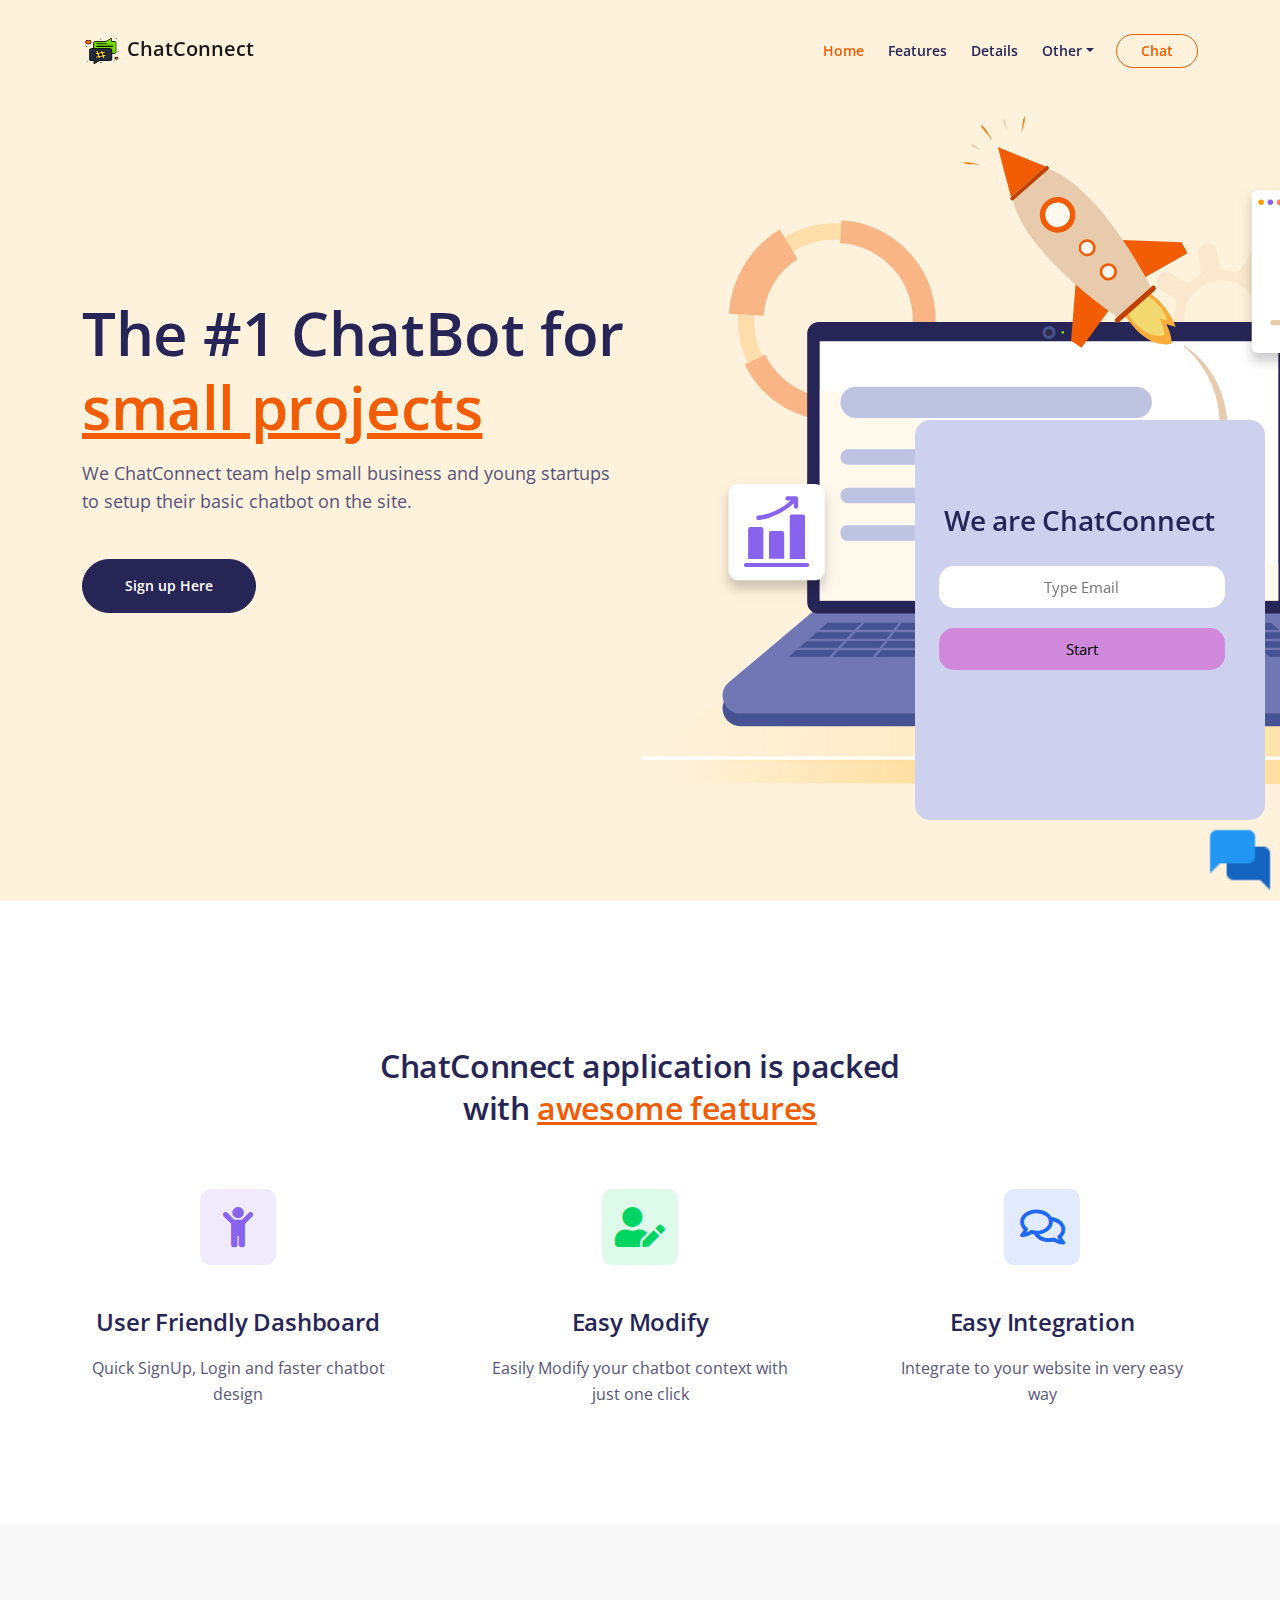
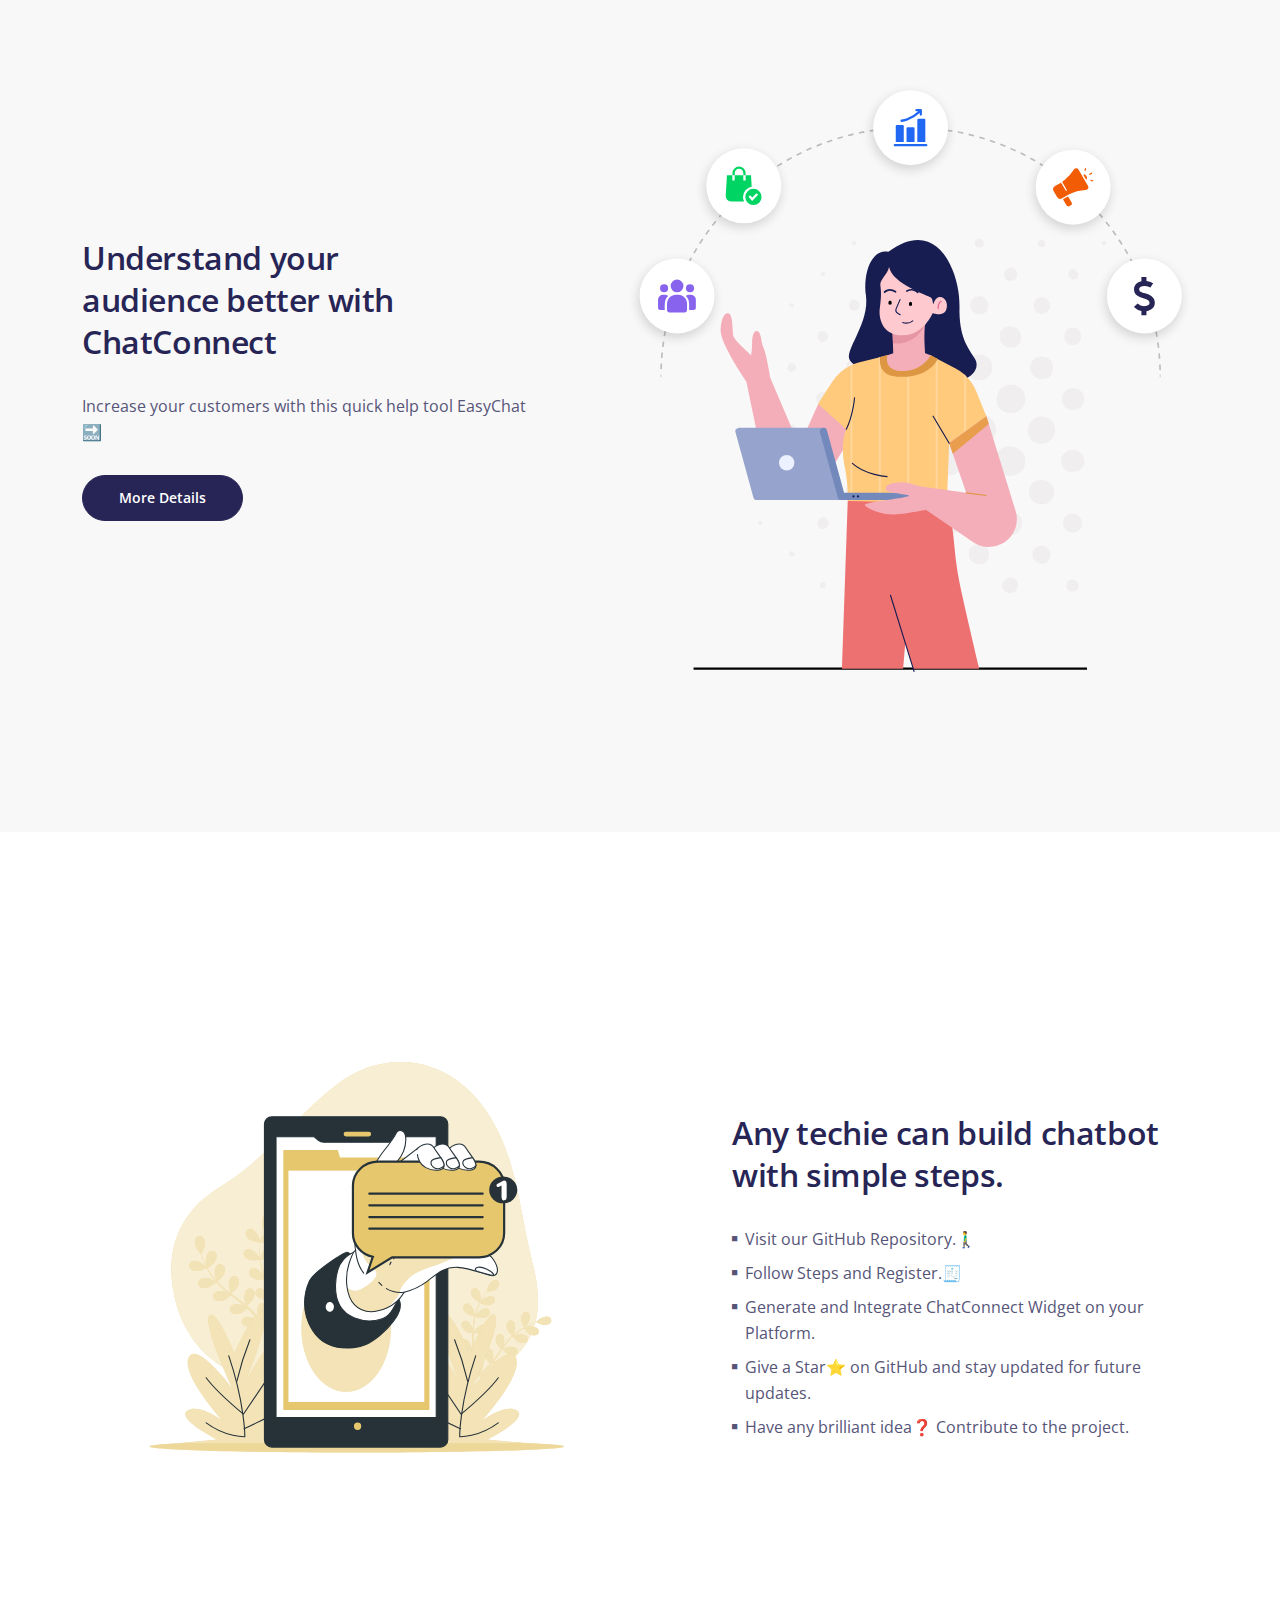
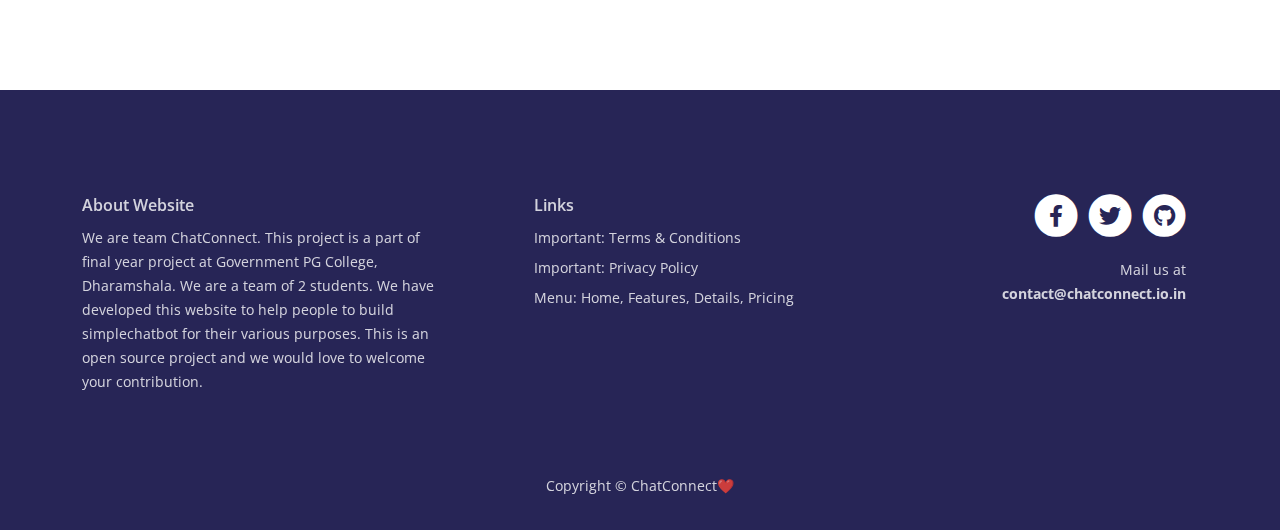
==== commit bef4f53e: "Added Chat button" ====
--- a/index.html
+++ b/index.html
@@ -86,7 +86,7 @@
                     </li>
                 </ul>
                 <span class="nav-item">
-                        <a class="btn-outline-sm" href="log-in.html">Log in</a>
+                        <a class="btn-outline-sm" href="https://bettergpt.chat/">Chat</a>
                 </span>
             </div>
             <!-- end of navbar-collapse -->
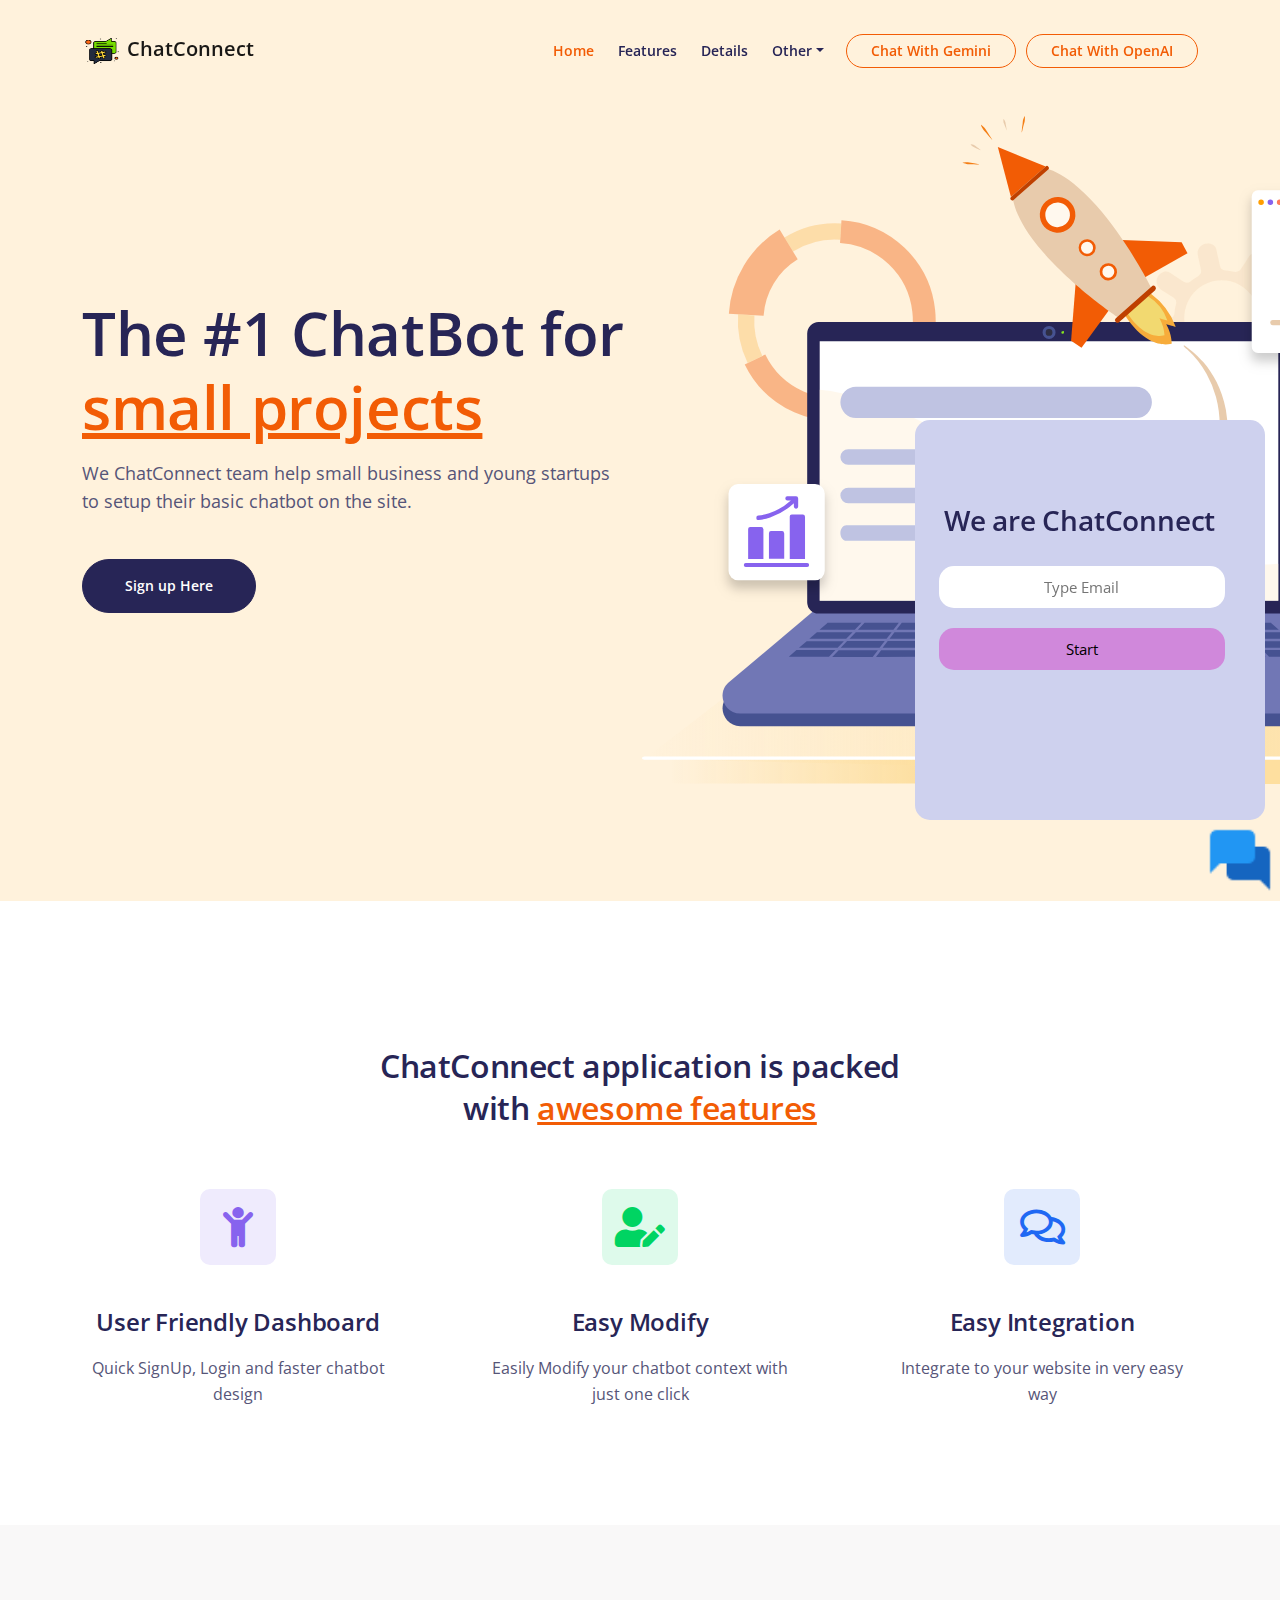
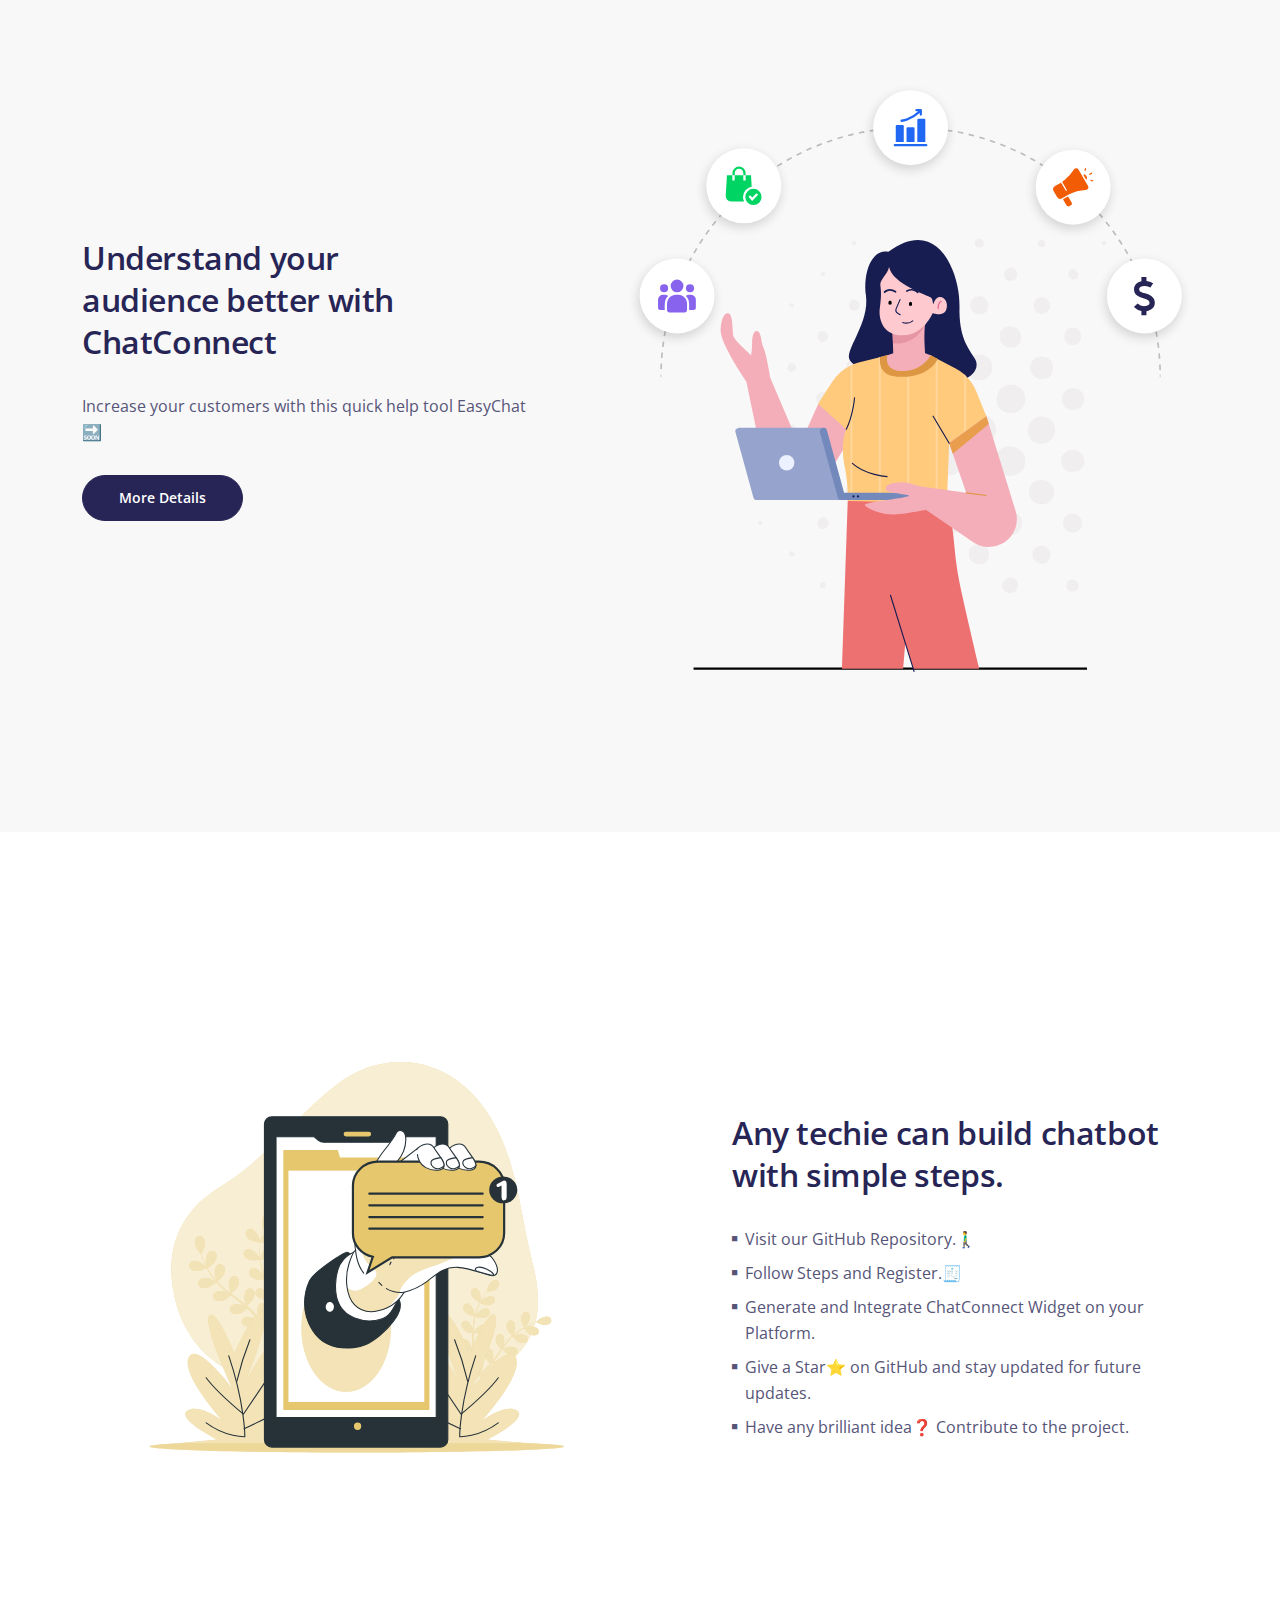
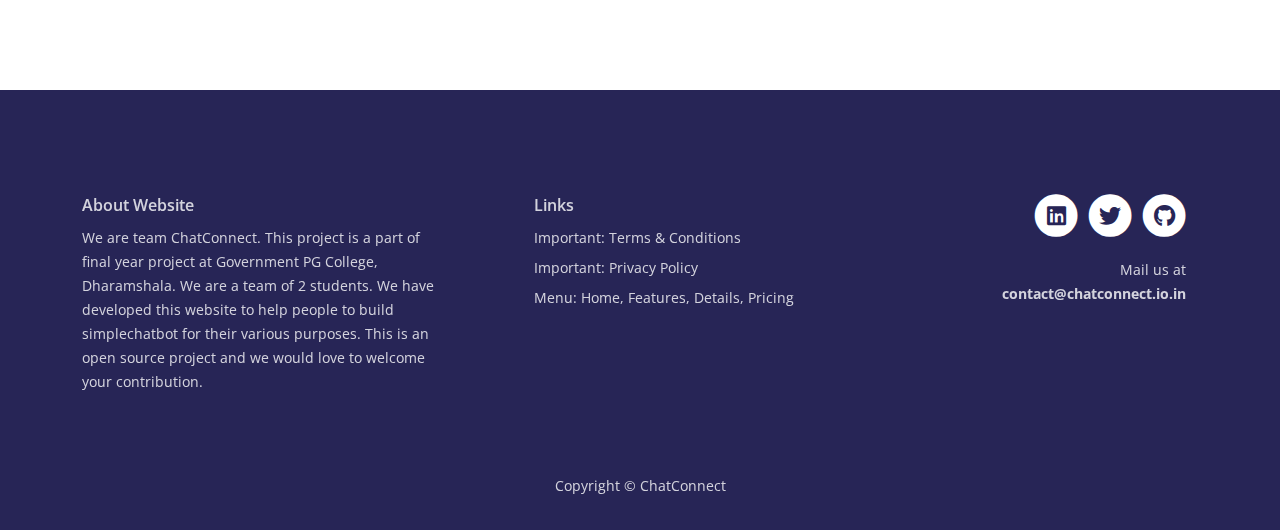
==== commit e92ff6be: "Edited links within the system" ====
--- a/index.html
+++ b/index.html
@@ -86,7 +86,10 @@
                     </li>
                 </ul>
                 <span class="nav-item">
-                        <a class="btn-outline-sm" href="https://bettergpt.chat/">Chat</a>
+                        <a class="btn-outline-sm" href="https://amulyamachhan.github.io/GeminiGPT/geminigpt.html">Chat With Gemini</a>
+                </span>
+                <span class="nav-item">
+                        <a class="btn-outline-sm" href="https://amulyamachhan.github.io/BetterChatGPT/">Chat With OpenAI</a>
                 </span>
             </div>
             <!-- end of navbar-collapse -->
@@ -433,13 +436,13 @@
                     <!-- end of footer-col -->
                     <div class="footer-col third">
                         <span class="fa-stack">
-                                <a href="#">
+                                <a href="https://linkedin.com/in/amulya-machhan-5876bb261">
                                     <i class="fas fa-circle fa-stack-2x"></i>
-                                    <i class="fab fa-facebook-f fa-stack-1x"></i>
+                                    <i class="fab fa-linkedin fa-stack-1x"></i>
                                 </a>
                             </span>
                         <span class="fa-stack">
-                                <a href="#">
+                                <a href="https://twitter.com/2o504">
                                     <i class="fas fa-circle fa-stack-2x"></i>
                                     <i class="fab fa-twitter fa-stack-1x"></i>
                                 </a>
@@ -470,7 +473,7 @@
         <div class="container">
             <div class="row">
                 <div class="col-lg-12">
-                    <p class="p-small">Copyright © <a href="#your-link">ChatConnect❤️</a></p>
+                    <p class="p-small">Copyright © <a href="https://github.com/AmulyaMachhan">ChatConnect</a></p>
                 </div>
                 <!-- end of col -->
             </div>
